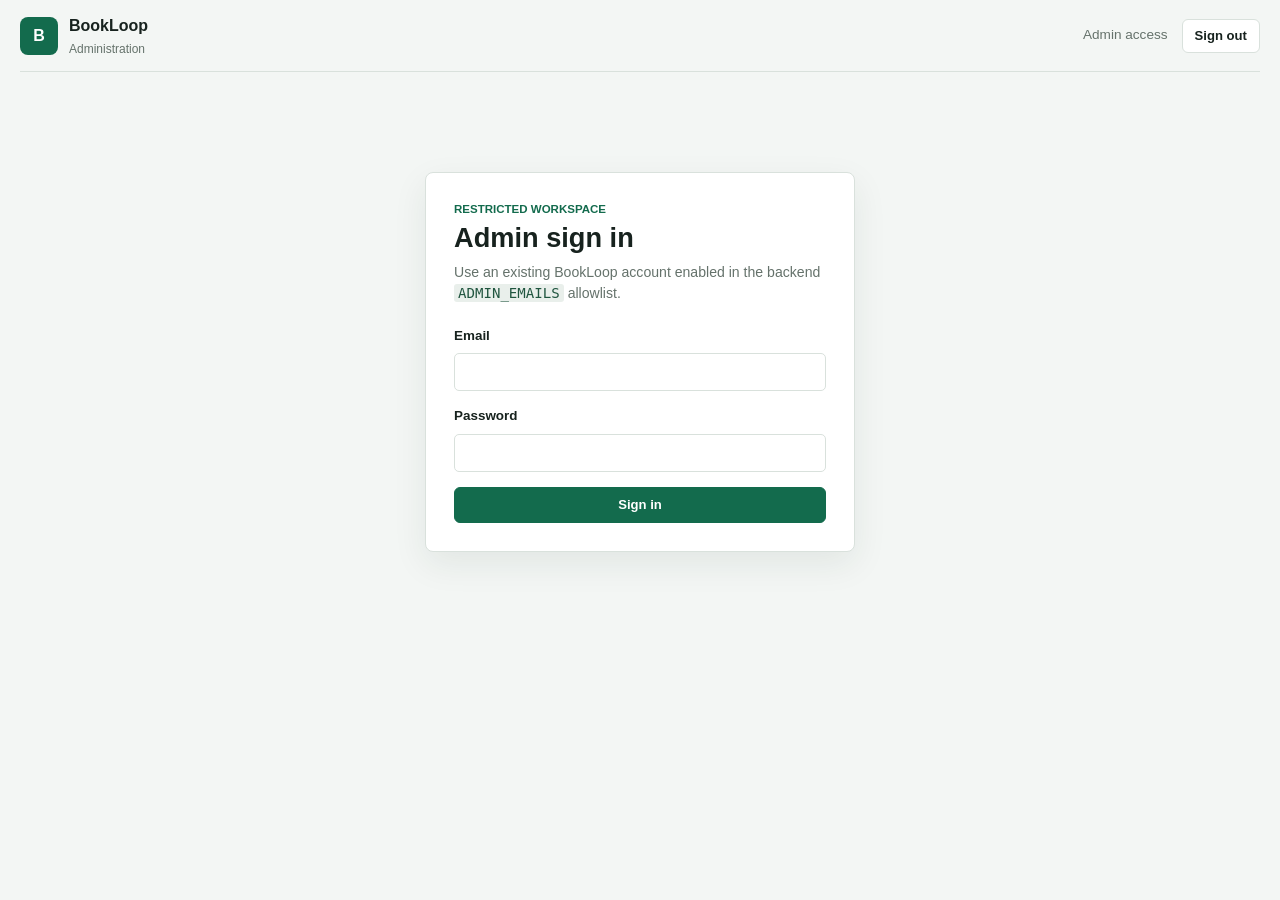
==== frontend/admin.html @ 3c94654d "Initial BookLoop project" ====
<!DOCTYPE html>
<html lang="en">
<head>
  <meta charset="UTF-8">
  <meta name="viewport" content="width=device-width, initial-scale=1.0">
  <title>BookLoop Admin</title>
  <link rel="stylesheet" href="assets/css/variables.css">
  <link rel="stylesheet" href="assets/css/reset.css">
  <link rel="stylesheet" href="assets/css/admin.css">
</head>
<body class="admin-body">
  <main class="admin-shell">
    <header class="admin-topbar">
      <a class="admin-brand" href="/app/" aria-label="Back to BookLoop">
        <span class="admin-brand-mark">B</span>
        <span><strong>BookLoop</strong><small>Administration</small></span>
      </a>
      <div class="admin-account">
        <span id="admin-identity" class="admin-identity">Admin access</span>
        <button id="admin-logout" class="admin-button admin-button-quiet" type="button" hidden>Sign out</button>
      </div>
    </header>

    <section id="admin-login-panel" class="admin-login-panel" aria-labelledby="admin-login-title">
      <p class="admin-eyebrow">Restricted workspace</p>
      <h1 id="admin-login-title">Admin sign in</h1>
      <p class="admin-muted">Use an existing BookLoop account enabled in the backend <code>ADMIN_EMAILS</code> allowlist.</p>
      <form id="admin-login-form">
        <label>Email<input name="email" type="email" autocomplete="username" required></label>
        <label>Password<input name="password" type="password" autocomplete="current-password" required></label>
        <button class="admin-button admin-button-primary" type="submit">Sign in</button>
      </form>
      <p id="admin-login-error" class="admin-error" role="alert" hidden></p>
    </section>

    <section id="admin-console" hidden>
      <div class="admin-page-heading">
        <div><p class="admin-eyebrow">Operations</p><h1>Platform overview</h1><p class="admin-muted">Moderation tools and metrics from stored BookLoop activity.</p></div>
        <button id="admin-refresh" class="admin-button admin-button-quiet" type="button" title="Refresh current view">↻ Refresh</button>
      </div>
      <nav class="admin-tabs" aria-label="Administration sections">
        <button type="button" class="admin-tab active" data-admin-tab="analytics">Overview</button>
        <button type="button" class="admin-tab" data-admin-tab="users">Users</button>
        <button type="button" class="admin-tab" data-admin-tab="listings">Listings</button>
        <button type="button" class="admin-tab" data-admin-tab="communities">Communities</button>
        <button type="button" class="admin-tab" data-admin-tab="reports">Reports</button>
        <button type="button" class="admin-tab" data-admin-tab="reviews">Reviews</button>
      </nav>
      <div id="admin-content" class="admin-content" aria-live="polite"><p class="admin-muted">Loading administration data…</p></div>
    </section>
    <div id="admin-toast" class="admin-toast" role="status" hidden></div>
  </main>
  <script type="module" src="assets/js/admin.js?v=1"></script>
</body>
</html>
---- frontend/assets/css/variables.css ----
/* BookLoop Design System — Modern CSS Variables & Design Tokens */

:root {
  /* Brand Palette */
  --primary: #4F46E5;
  --primary-hover: #4338CA;
  --primary-light: #EEF2FF;
  --primary-rgb: 79, 70, 229;

  /* Sustainability / Second Chance Green */
  --accent-green: #10B981;
  --accent-green-hover: #059669;
  --accent-green-light: #ECFDF5;
  --accent-green-rgb: 16, 185, 129;

  /* Secondary Accents */
  --accent-purple: #8B5CF6;
  --accent-amber: #F59E0B;
  --accent-sky: #0EA5E9;
  --accent-rose: #F43F5E;

  /* Listing Type Colors */
  --type-sell: #4F46E5;
  --type-sell-bg: #EEF2FF;
  --type-exchange: #0EA5E9;
  --type-exchange-bg: #E0F2FE;
  --type-donate: #10B981;
  --type-donate-bg: #ECFDF5;
  --type-lend: #F59E0B;
  --type-lend-bg: #FEF3C7;

  /* Condition Grades */
  --condition-new: #10B981;
  --condition-new-bg: #ECFDF5;
  --condition-good: #3B82F6;
  --condition-good-bg: #EFF6FF;
  --condition-worn: #8B5CF6;
  --condition-worn-bg: #F5F3FF;

  /* Status Colors */
  --color-success: #10B981;
  --color-warning: #F59E0B;
  --color-danger: #EF4444;
  --color-info: #3B82F6;

  /* Typography */
  --font-sans: 'Inter', -apple-system, BlinkMacSystemFont, 'Segoe UI', Roboto, 'Helvetica Neue', Arial, sans-serif;
  --font-mono: 'JetBrains Mono', 'Fira Code', Consolas, Monaco, monospace;

  /* Spacing Scale */
  --space-1: 0.25rem;
  --space-2: 0.5rem;
  --space-3: 0.75rem;
  --space-4: 1rem;
  --space-5: 1.25rem;
  --space-6: 1.5rem;
  --space-8: 2rem;
  --space-10: 2.5rem;
  --space-12: 3rem;
  --space-16: 4rem;

  /* Border Radii */
  --radius-xs: 4px;
  --radius-sm: 8px;
  --radius-md: 12px;
  --radius-lg: 16px;
  --radius-xl: 24px;
  --radius-full: 9999px;

  /* Shadows */
  --shadow-xs: 0 1px 2px 0 rgba(0, 0, 0, 0.05);
  --shadow-sm: 0 1px 3px 0 rgba(0, 0, 0, 0.1), 0 1px 2px -1px rgba(0, 0, 0, 0.1);
  --shadow-md: 0 4px 6px -1px rgba(0, 0, 0, 0.1), 0 2px 4px -2px rgba(0, 0, 0, 0.1);
  --shadow-lg: 0 10px 15px -3px rgba(0, 0, 0, 0.1), 0 4px 6px -4px rgba(0, 0, 0, 0.1);
  --shadow-xl: 0 20px 25px -5px rgba(0, 0, 0, 0.1), 0 8px 10px -6px rgba(0, 0, 0, 0.1);
  --shadow-glow: 0 0 20px rgba(79, 70, 229, 0.25);
  --shadow-cover: 0 8px 16px -4px rgba(0, 0, 0, 0.15), 0 2px 6px -1px rgba(0, 0, 0, 0.08);

  /* Transitions */
  --transition-fast: 150ms cubic-bezier(0.4, 0, 0.2, 1);
  --transition-normal: 250ms cubic-bezier(0.4, 0, 0.2, 1);
  --transition-slow: 350ms cubic-bezier(0.4, 0, 0.2, 1);

  /* Light Theme Palette (Default) */
  --bg-app: #F8FAFC;
  --bg-surface: #FFFFFF;
  --bg-surface-elevated: #FFFFFF;
  --bg-surface-subtle: #F1F5F9;
  --bg-glass: rgba(255, 255, 255, 0.88);

  --text-primary: #0F172A;
  --text-secondary: #475569;
  --text-muted: #94A3B8;
  --text-inverse: #FFFFFF;

  --border-subtle: #E2E8F0;
  --border-medium: #CBD5E1;
  --border-focus: #4F46E5;

  --shimmer-base: #E2E8F0;
  --shimmer-highlight: #F8FAFC;

  --code-bg: #1E293B;
  --code-text: #E2E8F0;
}

/* Dark Theme Palette */
[data-theme="dark"] {
  --bg-app: #0B0F19;
  --bg-surface: #111827;
  --bg-surface-elevated: #1F2937;
  --bg-surface-subtle: #182234;
  --bg-glass: rgba(17, 24, 39, 0.88);

  --text-primary: #F9FAFB;
  --text-secondary: #9CA3AF;
  --text-muted: #6B7280;
  --text-inverse: #111827;

  --border-subtle: #1F2937;
  --border-medium: #374151;
  --border-focus: #818CF8;

  --primary-light: rgba(79, 70, 229, 0.18);
  --accent-green-light: rgba(16, 185, 129, 0.18);

  --type-sell-bg: rgba(79, 70, 229, 0.2);
  --type-exchange-bg: rgba(14, 165, 233, 0.2);
  --type-donate-bg: rgba(16, 185, 129, 0.2);
  --type-lend-bg: rgba(245, 158, 11, 0.2);

  --condition-new-bg: rgba(16, 185, 129, 0.2);
  --condition-good-bg: rgba(59, 130, 246, 0.2);
  --condition-worn-bg: rgba(139, 92, 246, 0.2);

  --shadow-sm: 0 1px 3px 0 rgba(0, 0, 0, 0.5);
  --shadow-md: 0 4px 6px -1px rgba(0, 0, 0, 0.4);
  --shadow-lg: 0 10px 15px -3px rgba(0, 0, 0, 0.5);
  --shadow-xl: 0 20px 25px -5px rgba(0, 0, 0, 0.6);
  --shadow-glow: 0 0 25px rgba(99, 102, 241, 0.35);
  --shadow-cover: 0 8px 20px -4px rgba(0, 0, 0, 0.6);

  --shimmer-base: #1F2937;
  --shimmer-highlight: #374151;

  --code-bg: #030712;
  --code-text: #F3F4F6;
}
---- frontend/assets/css/admin.css ----
:root {
  color-scheme: light;
  --admin-ink: #17221e;
  --admin-muted: #65726b;
  --admin-line: #d9e1dc;
  --admin-paper: #f3f6f4;
  --admin-surface: #ffffff;
  --admin-green: #136b4d;
  --admin-green-dark: #0d513a;
  --admin-red: #a33434;
  --admin-amber: #946216;
}

.admin-body { min-height: 100vh; background: var(--admin-paper); color: var(--admin-ink); font-family: "Segoe UI", sans-serif; }
.admin-shell { width: min(1440px, 100% - 40px); margin: 0 auto; }
.admin-topbar { display: flex; align-items: center; justify-content: space-between; min-height: 72px; border-bottom: 1px solid var(--admin-line); }
.admin-brand { display: inline-flex; align-items: center; gap: 11px; color: var(--admin-ink); text-decoration: none; }
.admin-brand-mark { display: grid; place-items: center; width: 38px; height: 38px; border-radius: 8px; background: var(--admin-green); color: #fff; font-weight: 800; }
.admin-brand strong, .admin-brand small { display: block; }
.admin-brand small { margin-top: 2px; color: var(--admin-muted); font-size: 0.75rem; }
.admin-account { display: flex; align-items: center; gap: 14px; }
.admin-identity { color: var(--admin-muted); font-size: 0.85rem; }
.admin-page-heading { display: flex; align-items: flex-end; justify-content: space-between; gap: 20px; padding: 30px 0 20px; }
.admin-page-heading h1, .admin-login-panel h1 { margin: 4px 0 7px; font-size: 1.7rem; line-height: 1.2; }
.admin-eyebrow { color: var(--admin-green); font-size: 0.72rem; font-weight: 800; text-transform: uppercase; }
.admin-muted { color: var(--admin-muted); font-size: 0.88rem; line-height: 1.5; }
.admin-tabs { display: flex; gap: 5px; overflow-x: auto; border-bottom: 1px solid var(--admin-line); }
.admin-tab { min-height: 42px; padding: 0 14px; border: 0; border-bottom: 2px solid transparent; background: transparent; color: var(--admin-muted); cursor: pointer; white-space: nowrap; }
.admin-tab:hover, .admin-tab.active { color: var(--admin-green); }
.admin-tab.active { border-bottom-color: var(--admin-green); font-weight: 700; }
.admin-content { padding: 22px 0 56px; }
.admin-button { display: inline-flex; align-items: center; justify-content: center; min-height: 36px; padding: 0 12px; border: 1px solid var(--admin-line); border-radius: 6px; background: var(--admin-surface); color: var(--admin-ink); cursor: pointer; font-size: 0.82rem; font-weight: 650; }
.admin-button:hover { border-color: #96aaa0; background: #f8faf9; }
.admin-button:disabled { opacity: 0.55; cursor: wait; }
.admin-button-primary { width: 100%; border-color: var(--admin-green); background: var(--admin-green); color: #fff; }
.admin-button-primary:hover { border-color: var(--admin-green-dark); background: var(--admin-green-dark); }
.admin-button-quiet { min-height: 34px; }
.admin-button-danger { color: var(--admin-red); }
.admin-button-success { color: var(--admin-green); }
.admin-login-panel { width: min(430px, 100%); margin: min(12vh, 100px) auto; padding: 28px; border: 1px solid var(--admin-line); border-radius: 8px; background: var(--admin-surface); box-shadow: 0 12px 34px rgba(20, 45, 32, 0.08); }
.admin-login-panel form { display: grid; gap: 15px; margin-top: 22px; }
.admin-login-panel label { display: grid; gap: 7px; color: var(--admin-ink); font-size: 0.84rem; font-weight: 650; }
.admin-login-panel input, .admin-toolbar input, .admin-toolbar select { min-height: 38px; padding: 8px 10px; border: 1px solid var(--admin-line); border-radius: 5px; background: #fff; color: var(--admin-ink); }
.admin-login-panel code { padding: 1px 4px; border-radius: 3px; background: #e9efeb; color: #20553f; }
.admin-error { margin-top: 12px; color: var(--admin-red); font-size: 0.84rem; }
.admin-metrics { display: grid; grid-template-columns: repeat(auto-fit, minmax(165px, 1fr)); gap: 12px; }
.admin-metric { min-height: 104px; padding: 17px; border: 1px solid var(--admin-line); border-radius: 7px; background: var(--admin-surface); }
.admin-metric span, .admin-metric strong { display: block; }
.admin-metric span { color: var(--admin-muted); font-size: 0.78rem; }
.admin-metric strong { margin-top: 10px; font-size: 1.55rem; }
.admin-section-title { margin: 26px 0 12px; color: var(--admin-ink); font-size: 1rem; }
.admin-toolbar { display: flex; flex-wrap: wrap; gap: 9px; margin-bottom: 13px; }
.admin-toolbar input { width: min(360px, 100%); }
.admin-table-wrap { overflow-x: auto; border: 1px solid var(--admin-line); border-radius: 7px; background: var(--admin-surface); }
.admin-table { width: 100%; border-collapse: collapse; min-width: 760px; }
.admin-table th, .admin-table td { padding: 11px 13px; border-bottom: 1px solid #e9eeeb; text-align: left; vertical-align: middle; font-size: 0.82rem; }
.admin-table th { background: #f8faf9; color: var(--admin-muted); font-size: 0.72rem; font-weight: 750; text-transform: uppercase; }
.admin-table tr:last-child td { border-bottom: 0; }
.admin-table td small { display: block; margin-top: 3px; color: var(--admin-muted); }
.admin-status { display: inline-block; padding: 3px 7px; border-radius: 999px; background: #edf2ef; color: #53645a; font-size: 0.72rem; }
.admin-status.open, .admin-status.pending { background: #fff4d8; color: var(--admin-amber); }
.admin-status.active, .admin-status.resolved { background: #e1f2e9; color: var(--admin-green); }
.admin-status.hidden, .admin-status.dismissed, .admin-status.deleted { background: #fae8e7; color: var(--admin-red); }
.admin-actions { display: flex; flex-wrap: wrap; gap: 6px; }
.admin-empty { padding: 30px; border: 1px dashed var(--admin-line); border-radius: 7px; color: var(--admin-muted); text-align: center; }
.admin-toast { position: fixed; right: 20px; bottom: 20px; max-width: min(420px, calc(100vw - 40px)); padding: 12px 16px; border: 1px solid var(--admin-line); border-radius: 6px; background: #fff; box-shadow: 0 8px 25px rgba(20, 45, 32, 0.14); font-size: 0.85rem; }
.admin-toast.error { border-color: #e4b2b0; color: var(--admin-red); }

@media (max-width: 600px) {
  .admin-shell { width: min(100% - 24px, 1440px); }
  .admin-page-heading { align-items: flex-start; flex-direction: column; }
  .admin-login-panel { margin-top: 35px; padding: 20px; }
  .admin-account { gap: 8px; }
}
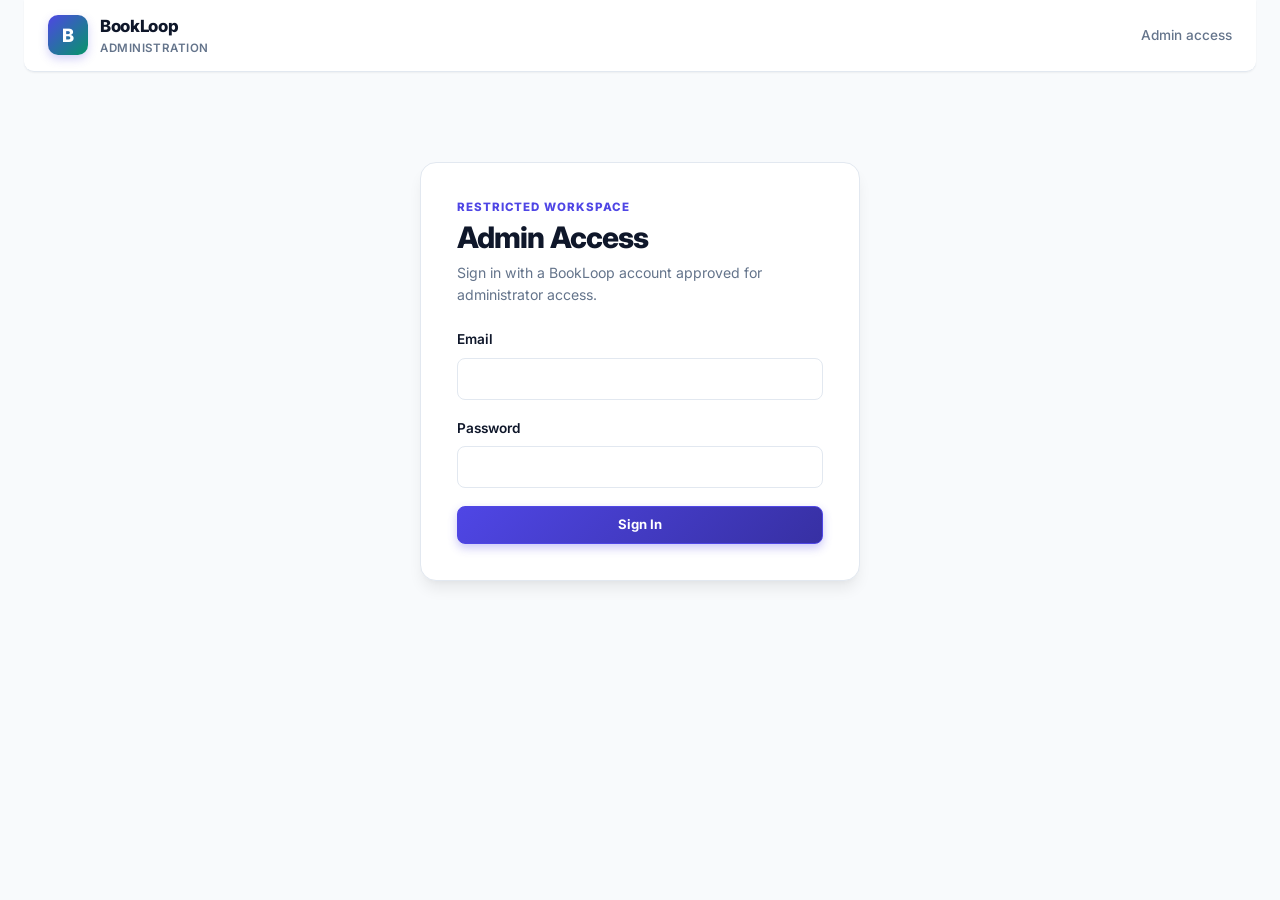
==== commit e490782a: "feat(deployment): configure production deployment on Render with PostgreSQL, Procfile, and verificat" ====
--- a/frontend/admin.html
+++ b/frontend/admin.html
@@ -11,7 +11,7 @@
 <body class="admin-body">
   <main class="admin-shell">
     <header class="admin-topbar">
-      <a class="admin-brand" href="/app/" aria-label="Back to BookLoop">
+      <a class="admin-brand" href="index.html" aria-label="Back to BookLoop">
         <span class="admin-brand-mark">B</span>
         <span><strong>BookLoop</strong><small>Administration</small></span>
       </a>
@@ -23,12 +23,12 @@
 
     <section id="admin-login-panel" class="admin-login-panel" aria-labelledby="admin-login-title">
       <p class="admin-eyebrow">Restricted workspace</p>
-      <h1 id="admin-login-title">Admin sign in</h1>
-      <p class="admin-muted">Use an existing BookLoop account enabled in the backend <code>ADMIN_EMAILS</code> allowlist.</p>
+      <h1 id="admin-login-title">Admin Access</h1>
+      <p class="admin-muted">Sign in with a BookLoop account approved for administrator access.</p>
       <form id="admin-login-form">
         <label>Email<input name="email" type="email" autocomplete="username" required></label>
         <label>Password<input name="password" type="password" autocomplete="current-password" required></label>
-        <button class="admin-button admin-button-primary" type="submit">Sign in</button>
+        <button class="admin-button admin-button-primary" type="submit">Sign In</button>
       </form>
       <p id="admin-login-error" class="admin-error" role="alert" hidden></p>
     </section>
@@ -50,6 +50,6 @@
     </section>
     <div id="admin-toast" class="admin-toast" role="status" hidden></div>
   </main>
-  <script type="module" src="assets/js/admin.js?v=1"></script>
+  <script type="module" src="assets/js/admin.js?v=2"></script>
 </body>
 </html>
--- a/frontend/assets/css/variables.css
+++ b/frontend/assets/css/variables.css
@@ -1,4 +1,7 @@
-/* BookLoop Design System — Modern CSS Variables & Design Tokens */
+/* BookLoop Design System — Phase 12 Premium Polish */
+/* Modern CSS Custom Properties & Design Tokens */
+
+@import url('https://fonts.googleapis.com/css2?family=Inter:wght@400;500;600;700;800;900&display=swap');
 
 :root {
   /* Brand Palette */
@@ -47,6 +50,17 @@
   --font-sans: 'Inter', -apple-system, BlinkMacSystemFont, 'Segoe UI', Roboto, 'Helvetica Neue', Arial, sans-serif;
   --font-mono: 'JetBrains Mono', 'Fira Code', Consolas, Monaco, monospace;
 
+  /* Font Sizes — Fluid Typographic Scale */
+  --text-xs: 0.6875rem;     /* 11px */
+  --text-sm: 0.8125rem;     /* 13px */
+  --text-base: 0.9375rem;   /* 15px */
+  --text-md: 1rem;          /* 16px */
+  --text-lg: 1.125rem;      /* 18px */
+  --text-xl: 1.25rem;       /* 20px */
+  --text-2xl: 1.5rem;       /* 24px */
+  --text-3xl: 1.875rem;     /* 30px */
+  --text-4xl: clamp(2.1rem, 5vw, 3.5rem);
+
   /* Spacing Scale */
   --space-1: 0.25rem;
   --space-2: 0.5rem;
@@ -58,6 +72,8 @@
   --space-10: 2.5rem;
   --space-12: 3rem;
   --space-16: 4rem;
+  --space-20: 5rem;
+  --space-24: 6rem;
 
   /* Border Radii */
   --radius-xs: 4px;
@@ -65,21 +81,35 @@
   --radius-md: 12px;
   --radius-lg: 16px;
   --radius-xl: 24px;
+  --radius-2xl: 32px;
   --radius-full: 9999px;
 
-  /* Shadows */
-  --shadow-xs: 0 1px 2px 0 rgba(0, 0, 0, 0.05);
-  --shadow-sm: 0 1px 3px 0 rgba(0, 0, 0, 0.1), 0 1px 2px -1px rgba(0, 0, 0, 0.1);
-  --shadow-md: 0 4px 6px -1px rgba(0, 0, 0, 0.1), 0 2px 4px -2px rgba(0, 0, 0, 0.1);
-  --shadow-lg: 0 10px 15px -3px rgba(0, 0, 0, 0.1), 0 4px 6px -4px rgba(0, 0, 0, 0.1);
-  --shadow-xl: 0 20px 25px -5px rgba(0, 0, 0, 0.1), 0 8px 10px -6px rgba(0, 0, 0, 0.1);
-  --shadow-glow: 0 0 20px rgba(79, 70, 229, 0.25);
-  --shadow-cover: 0 8px 16px -4px rgba(0, 0, 0, 0.15), 0 2px 6px -1px rgba(0, 0, 0, 0.08);
+  /* Shadows — Refined for depth perception */
+  --shadow-xs: 0 1px 2px 0 rgba(0, 0, 0, 0.04);
+  --shadow-sm: 0 1px 3px 0 rgba(0, 0, 0, 0.08), 0 1px 2px -1px rgba(0, 0, 0, 0.06);
+  --shadow-md: 0 4px 6px -1px rgba(0, 0, 0, 0.08), 0 2px 4px -2px rgba(0, 0, 0, 0.06);
+  --shadow-lg: 0 10px 15px -3px rgba(0, 0, 0, 0.08), 0 4px 6px -4px rgba(0, 0, 0, 0.06);
+  --shadow-xl: 0 20px 25px -5px rgba(0, 0, 0, 0.08), 0 8px 10px -6px rgba(0, 0, 0, 0.06);
+  --shadow-2xl: 0 25px 50px -12px rgba(0, 0, 0, 0.15);
+  --shadow-glow: 0 0 20px rgba(79, 70, 229, 0.2), 0 0 60px rgba(79, 70, 229, 0.1);
+  --shadow-cover: 0 8px 16px -4px rgba(0, 0, 0, 0.12), 0 2px 6px -1px rgba(0, 0, 0, 0.06);
+  --shadow-card-hover: 0 20px 40px -8px rgba(79, 70, 229, 0.12), 0 8px 16px -4px rgba(0, 0, 0, 0.06);
 
-  /* Transitions */
+  /* Focus Ring — Accessibility */
+  --focus-ring: 0 0 0 2px var(--bg-surface), 0 0 0 4px var(--primary);
+  --focus-ring-offset: 0 0 0 3px var(--primary), 0 0 0 5px rgba(79, 70, 229, 0.3);
+
+  /* Transitions — Polished easing */
   --transition-fast: 150ms cubic-bezier(0.4, 0, 0.2, 1);
   --transition-normal: 250ms cubic-bezier(0.4, 0, 0.2, 1);
   --transition-slow: 350ms cubic-bezier(0.4, 0, 0.2, 1);
+  --transition-spring: 400ms cubic-bezier(0.34, 1.56, 0.64, 1);
+  --transition-bounce: 500ms cubic-bezier(0.175, 0.885, 0.32, 1.275);
+
+  /* Gradient Presets */
+  --gradient-brand: linear-gradient(135deg, var(--primary) 0%, #818CF8 50%, var(--accent-green) 100%);
+  --gradient-hero: linear-gradient(135deg, rgba(79, 70, 229, 0.08) 0%, rgba(16, 185, 129, 0.08) 50%, rgba(14, 165, 233, 0.06) 100%);
+  --gradient-card: linear-gradient(135deg, var(--bg-surface) 0%, var(--bg-surface-subtle) 100%);
 
   /* Light Theme Palette (Default) */
   --bg-app: #F8FAFC;
@@ -133,12 +163,21 @@
   --condition-good-bg: rgba(59, 130, 246, 0.2);
   --condition-worn-bg: rgba(139, 92, 246, 0.2);
 
-  --shadow-sm: 0 1px 3px 0 rgba(0, 0, 0, 0.5);
-  --shadow-md: 0 4px 6px -1px rgba(0, 0, 0, 0.4);
-  --shadow-lg: 0 10px 15px -3px rgba(0, 0, 0, 0.5);
-  --shadow-xl: 0 20px 25px -5px rgba(0, 0, 0, 0.6);
-  --shadow-glow: 0 0 25px rgba(99, 102, 241, 0.35);
-  --shadow-cover: 0 8px 20px -4px rgba(0, 0, 0, 0.6);
+  --shadow-xs: 0 1px 2px 0 rgba(0, 0, 0, 0.3);
+  --shadow-sm: 0 1px 3px 0 rgba(0, 0, 0, 0.4);
+  --shadow-md: 0 4px 6px -1px rgba(0, 0, 0, 0.35);
+  --shadow-lg: 0 10px 15px -3px rgba(0, 0, 0, 0.4);
+  --shadow-xl: 0 20px 25px -5px rgba(0, 0, 0, 0.5);
+  --shadow-2xl: 0 25px 50px -12px rgba(0, 0, 0, 0.55);
+  --shadow-glow: 0 0 25px rgba(99, 102, 241, 0.3), 0 0 60px rgba(99, 102, 241, 0.15);
+  --shadow-cover: 0 8px 20px -4px rgba(0, 0, 0, 0.5);
+  --shadow-card-hover: 0 20px 40px -8px rgba(99, 102, 241, 0.2), 0 8px 16px -4px rgba(0, 0, 0, 0.3);
+
+  --focus-ring: 0 0 0 2px var(--bg-surface), 0 0 0 4px var(--border-focus);
+  --focus-ring-offset: 0 0 0 3px var(--border-focus), 0 0 0 5px rgba(129, 140, 248, 0.3);
+
+  --gradient-hero: linear-gradient(135deg, rgba(79, 70, 229, 0.12) 0%, rgba(16, 185, 129, 0.1) 50%, rgba(14, 165, 233, 0.08) 100%);
+  --gradient-card: linear-gradient(135deg, var(--bg-surface) 0%, var(--bg-surface-elevated) 100%);
 
   --shimmer-base: #1F2937;
   --shimmer-highlight: #374151;
--- a/frontend/assets/css/admin.css
+++ b/frontend/assets/css/admin.css
@@ -1,74 +1,514 @@
 :root {
   color-scheme: light;
-  --admin-ink: #17221e;
-  --admin-muted: #65726b;
-  --admin-line: #d9e1dc;
-  --admin-paper: #f3f6f4;
-  --admin-surface: #ffffff;
-  --admin-green: #136b4d;
-  --admin-green-dark: #0d513a;
-  --admin-red: #a33434;
-  --admin-amber: #946216;
-}
-
-.admin-body { min-height: 100vh; background: var(--admin-paper); color: var(--admin-ink); font-family: "Segoe UI", sans-serif; }
-.admin-shell { width: min(1440px, 100% - 40px); margin: 0 auto; }
-.admin-topbar { display: flex; align-items: center; justify-content: space-between; min-height: 72px; border-bottom: 1px solid var(--admin-line); }
-.admin-brand { display: inline-flex; align-items: center; gap: 11px; color: var(--admin-ink); text-decoration: none; }
-.admin-brand-mark { display: grid; place-items: center; width: 38px; height: 38px; border-radius: 8px; background: var(--admin-green); color: #fff; font-weight: 800; }
-.admin-brand strong, .admin-brand small { display: block; }
-.admin-brand small { margin-top: 2px; color: var(--admin-muted); font-size: 0.75rem; }
-.admin-account { display: flex; align-items: center; gap: 14px; }
-.admin-identity { color: var(--admin-muted); font-size: 0.85rem; }
-.admin-page-heading { display: flex; align-items: flex-end; justify-content: space-between; gap: 20px; padding: 30px 0 20px; }
-.admin-page-heading h1, .admin-login-panel h1 { margin: 4px 0 7px; font-size: 1.7rem; line-height: 1.2; }
-.admin-eyebrow { color: var(--admin-green); font-size: 0.72rem; font-weight: 800; text-transform: uppercase; }
-.admin-muted { color: var(--admin-muted); font-size: 0.88rem; line-height: 1.5; }
-.admin-tabs { display: flex; gap: 5px; overflow-x: auto; border-bottom: 1px solid var(--admin-line); }
-.admin-tab { min-height: 42px; padding: 0 14px; border: 0; border-bottom: 2px solid transparent; background: transparent; color: var(--admin-muted); cursor: pointer; white-space: nowrap; }
-.admin-tab:hover, .admin-tab.active { color: var(--admin-green); }
-.admin-tab.active { border-bottom-color: var(--admin-green); font-weight: 700; }
-.admin-content { padding: 22px 0 56px; }
-.admin-button { display: inline-flex; align-items: center; justify-content: center; min-height: 36px; padding: 0 12px; border: 1px solid var(--admin-line); border-radius: 6px; background: var(--admin-surface); color: var(--admin-ink); cursor: pointer; font-size: 0.82rem; font-weight: 650; }
-.admin-button:hover { border-color: #96aaa0; background: #f8faf9; }
-.admin-button:disabled { opacity: 0.55; cursor: wait; }
-.admin-button-primary { width: 100%; border-color: var(--admin-green); background: var(--admin-green); color: #fff; }
-.admin-button-primary:hover { border-color: var(--admin-green-dark); background: var(--admin-green-dark); }
-.admin-button-quiet { min-height: 34px; }
-.admin-button-danger { color: var(--admin-red); }
-.admin-button-success { color: var(--admin-green); }
-.admin-login-panel { width: min(430px, 100%); margin: min(12vh, 100px) auto; padding: 28px; border: 1px solid var(--admin-line); border-radius: 8px; background: var(--admin-surface); box-shadow: 0 12px 34px rgba(20, 45, 32, 0.08); }
-.admin-login-panel form { display: grid; gap: 15px; margin-top: 22px; }
-.admin-login-panel label { display: grid; gap: 7px; color: var(--admin-ink); font-size: 0.84rem; font-weight: 650; }
-.admin-login-panel input, .admin-toolbar input, .admin-toolbar select { min-height: 38px; padding: 8px 10px; border: 1px solid var(--admin-line); border-radius: 5px; background: #fff; color: var(--admin-ink); }
-.admin-login-panel code { padding: 1px 4px; border-radius: 3px; background: #e9efeb; color: #20553f; }
-.admin-error { margin-top: 12px; color: var(--admin-red); font-size: 0.84rem; }
-.admin-metrics { display: grid; grid-template-columns: repeat(auto-fit, minmax(165px, 1fr)); gap: 12px; }
-.admin-metric { min-height: 104px; padding: 17px; border: 1px solid var(--admin-line); border-radius: 7px; background: var(--admin-surface); }
-.admin-metric span, .admin-metric strong { display: block; }
-.admin-metric span { color: var(--admin-muted); font-size: 0.78rem; }
-.admin-metric strong { margin-top: 10px; font-size: 1.55rem; }
-.admin-section-title { margin: 26px 0 12px; color: var(--admin-ink); font-size: 1rem; }
-.admin-toolbar { display: flex; flex-wrap: wrap; gap: 9px; margin-bottom: 13px; }
-.admin-toolbar input { width: min(360px, 100%); }
-.admin-table-wrap { overflow-x: auto; border: 1px solid var(--admin-line); border-radius: 7px; background: var(--admin-surface); }
-.admin-table { width: 100%; border-collapse: collapse; min-width: 760px; }
-.admin-table th, .admin-table td { padding: 11px 13px; border-bottom: 1px solid #e9eeeb; text-align: left; vertical-align: middle; font-size: 0.82rem; }
-.admin-table th { background: #f8faf9; color: var(--admin-muted); font-size: 0.72rem; font-weight: 750; text-transform: uppercase; }
-.admin-table tr:last-child td { border-bottom: 0; }
-.admin-table td small { display: block; margin-top: 3px; color: var(--admin-muted); }
-.admin-status { display: inline-block; padding: 3px 7px; border-radius: 999px; background: #edf2ef; color: #53645a; font-size: 0.72rem; }
-.admin-status.open, .admin-status.pending { background: #fff4d8; color: var(--admin-amber); }
-.admin-status.active, .admin-status.resolved { background: #e1f2e9; color: var(--admin-green); }
-.admin-status.hidden, .admin-status.dismissed, .admin-status.deleted { background: #fae8e7; color: var(--admin-red); }
-.admin-actions { display: flex; flex-wrap: wrap; gap: 6px; }
-.admin-empty { padding: 30px; border: 1px dashed var(--admin-line); border-radius: 7px; color: var(--admin-muted); text-align: center; }
-.admin-toast { position: fixed; right: 20px; bottom: 20px; max-width: min(420px, calc(100vw - 40px)); padding: 12px 16px; border: 1px solid var(--admin-line); border-radius: 6px; background: #fff; box-shadow: 0 8px 25px rgba(20, 45, 32, 0.14); font-size: 0.85rem; }
-.admin-toast.error { border-color: #e4b2b0; color: var(--admin-red); }
+  --admin-ink: #0F172A;
+  --admin-muted: #64748B;
+  --admin-line: #E2E8F0;
+  --admin-paper: #F8FAFC;
+  --admin-surface: #FFFFFF;
+  --admin-green: #059669;
+  --admin-green-dark: #047857;
+  --admin-green-light: #ECFDF5;
+  --admin-red: #DC2626;
+  --admin-red-light: #FEF2F2;
+  --admin-amber: #D97706;
+  --admin-amber-light: #FFFBEB;
+  --admin-brand: #4F46E5;
+  --admin-brand-dark: #4338CA;
+  --admin-radius: 10px;
+  --admin-shadow-sm: 0 1px 2px 0 rgba(0, 0, 0, 0.05);
+  --admin-shadow-md: 0 4px 6px -1px rgba(0, 0, 0, 0.07), 0 2px 4px -2px rgba(0, 0, 0, 0.05);
+  --admin-shadow-lg: 0 10px 15px -3px rgba(0, 0, 0, 0.08), 0 4px 6px -4px rgba(0, 0, 0, 0.04);
+}
+
+.admin-body {
+  min-height: 100vh;
+  min-height: 100dvh;
+  background: var(--admin-paper);
+  color: var(--admin-ink);
+  font-family: var(--font-family, 'Inter', -apple-system, BlinkMacSystemFont, "Segoe UI", Roboto, sans-serif);
+  -webkit-font-smoothing: antialiased;
+  -moz-osx-font-smoothing: grayscale;
+}
+
+.admin-shell {
+  width: min(1440px, 100% - 48px);
+  margin: 0 auto;
+}
+
+.admin-topbar {
+  display: flex;
+  align-items: center;
+  justify-content: space-between;
+  min-height: 72px;
+  border-bottom: 1px solid var(--admin-line);
+  background: var(--admin-surface);
+  padding: 0 24px;
+  border-radius: 0 0 var(--admin-radius) var(--admin-radius);
+  box-shadow: var(--admin-shadow-sm);
+}
+
+.admin-brand {
+  display: inline-flex;
+  align-items: center;
+  gap: 12px;
+  color: var(--admin-ink);
+  text-decoration: none;
+  transition: transform 0.15s ease;
+}
+
+.admin-brand:hover {
+  transform: scale(1.02);
+}
+
+.admin-brand-mark {
+  display: grid;
+  place-items: center;
+  width: 40px;
+  height: 40px;
+  border-radius: var(--admin-radius);
+  background: linear-gradient(135deg, var(--admin-brand) 0%, var(--admin-green) 100%);
+  color: #fff;
+  font-weight: 800;
+  font-size: 1.15rem;
+  box-shadow: 0 4px 10px rgba(79, 70, 229, 0.25);
+}
+
+.admin-brand strong {
+  display: block;
+  font-size: 1.05rem;
+  font-weight: 800;
+  letter-spacing: -0.02em;
+}
+
+.admin-brand small {
+  display: block;
+  margin-top: 1px;
+  color: var(--admin-muted);
+  font-size: 0.72rem;
+  font-weight: 600;
+  text-transform: uppercase;
+  letter-spacing: 0.05em;
+}
+
+.admin-account {
+  display: flex;
+  align-items: center;
+  gap: 14px;
+}
+
+.admin-identity {
+  color: var(--admin-muted);
+  font-size: 0.85rem;
+  font-weight: 500;
+}
+
+.admin-page-heading {
+  display: flex;
+  align-items: flex-end;
+  justify-content: space-between;
+  gap: 20px;
+  padding: 32px 0 20px;
+}
+
+.admin-page-heading h1,
+.admin-login-panel h1 {
+  margin: 4px 0 6px;
+  font-size: 1.85rem;
+  font-weight: 800;
+  letter-spacing: -0.03em;
+  color: var(--admin-ink);
+  line-height: 1.2;
+}
+
+.admin-eyebrow {
+  color: var(--admin-brand);
+  font-size: 0.72rem;
+  font-weight: 800;
+  text-transform: uppercase;
+  letter-spacing: 0.08em;
+}
+
+.admin-muted {
+  color: var(--admin-muted);
+  font-size: 0.88rem;
+  line-height: 1.55;
+}
+
+.admin-tabs {
+  display: flex;
+  gap: 6px;
+  overflow-x: auto;
+  border-bottom: 2px solid var(--admin-line);
+  padding-bottom: 2px;
+}
+
+.admin-tab {
+  min-height: 44px;
+  padding: 0 18px;
+  border: 0;
+  border-bottom: 2px solid transparent;
+  margin-bottom: -2px;
+  background: transparent;
+  color: var(--admin-muted);
+  cursor: pointer;
+  white-space: nowrap;
+  font-size: 0.88rem;
+  font-weight: 600;
+  font-family: inherit;
+  transition: all 0.15s ease;
+  border-radius: 6px 6px 0 0;
+}
+
+.admin-tab:hover {
+  color: var(--admin-brand);
+  background: rgba(79, 70, 229, 0.04);
+}
+
+.admin-tab.active {
+  color: var(--admin-brand);
+  border-bottom-color: var(--admin-brand);
+  font-weight: 700;
+  background: rgba(79, 70, 229, 0.06);
+}
+
+.admin-content {
+  padding: 24px 0 60px;
+}
+
+.admin-button {
+  display: inline-flex;
+  align-items: center;
+  justify-content: center;
+  min-height: 38px;
+  padding: 0 14px;
+  border: 1px solid var(--admin-line);
+  border-radius: 8px;
+  background: var(--admin-surface);
+  color: var(--admin-ink);
+  cursor: pointer;
+  font-size: 0.82rem;
+  font-weight: 600;
+  font-family: inherit;
+  transition: all 0.15s ease;
+  box-shadow: var(--admin-shadow-sm);
+}
+
+.admin-button:hover {
+  border-color: #CBD5E1;
+  background: #F1F5F9;
+  transform: translateY(-1px);
+}
+
+.admin-button:active {
+  transform: translateY(0);
+}
+
+.admin-button:disabled {
+  opacity: 0.5;
+  cursor: not-allowed;
+  transform: none;
+}
+
+.admin-button-primary {
+  width: 100%;
+  border-color: var(--admin-brand);
+  background: linear-gradient(135deg, var(--admin-brand) 0%, #3730A3 100%);
+  color: #fff;
+  font-weight: 700;
+  box-shadow: 0 4px 10px rgba(79, 70, 229, 0.3);
+}
+
+.admin-button-primary:hover {
+  background: linear-gradient(135deg, #4338CA 0%, #312E81 100%);
+  border-color: #3730A3;
+}
+
+.admin-button-quiet {
+  min-height: 36px;
+  box-shadow: none;
+}
+
+.admin-button-danger {
+  color: var(--admin-red);
+  border-color: rgba(220, 38, 38, 0.3);
+}
+
+.admin-button-danger:hover {
+  background: var(--admin-red-light);
+  border-color: var(--admin-red);
+}
+
+.admin-button-success {
+  color: var(--admin-green);
+  border-color: rgba(5, 150, 105, 0.3);
+}
+
+.admin-button-success:hover {
+  background: var(--admin-green-light);
+  border-color: var(--admin-green);
+}
+
+.admin-login-panel {
+  width: min(440px, 100%);
+  margin: min(10vh, 90px) auto;
+  padding: 36px;
+  border: 1px solid var(--admin-line);
+  border-radius: 16px;
+  background: var(--admin-surface);
+  box-shadow: var(--admin-shadow-lg);
+}
+
+.admin-login-panel form {
+  display: grid;
+  gap: 18px;
+  margin-top: 24px;
+}
+
+.admin-login-panel label {
+  display: grid;
+  gap: 8px;
+  color: var(--admin-ink);
+  font-size: 0.85rem;
+  font-weight: 600;
+}
+
+.admin-login-panel input,
+.admin-toolbar input,
+.admin-toolbar select {
+  min-height: 42px;
+  padding: 8px 12px;
+  border: 1.5px solid var(--admin-line);
+  border-radius: 8px;
+  background: #fff;
+  color: var(--admin-ink);
+  font-family: inherit;
+  font-size: 0.88rem;
+  transition: all 0.15s ease;
+}
+
+.admin-login-panel input:focus,
+.admin-toolbar input:focus,
+.admin-toolbar select:focus {
+  outline: none;
+  border-color: var(--admin-brand);
+  box-shadow: 0 0 0 3px rgba(79, 70, 229, 0.12);
+}
+
+.admin-login-panel code {
+  padding: 2px 6px;
+  border-radius: 4px;
+  background: #EEF2FF;
+  color: var(--admin-brand);
+  font-size: 0.82rem;
+}
+
+.admin-error {
+  margin-top: 14px;
+  padding: 10px 14px;
+  background: var(--admin-red-light);
+  border: 1px solid rgba(220, 38, 38, 0.2);
+  border-radius: 8px;
+  color: var(--admin-red);
+  font-size: 0.84rem;
+  font-weight: 500;
+}
+
+.admin-metrics {
+  display: grid;
+  grid-template-columns: repeat(auto-fit, minmax(170px, 1fr));
+  gap: 16px;
+}
+
+.admin-metric {
+  min-height: 110px;
+  padding: 20px;
+  border: 1px solid var(--admin-line);
+  border-radius: 12px;
+  background: var(--admin-surface);
+  box-shadow: var(--admin-shadow-sm);
+  transition: transform 0.15s ease, box-shadow 0.15s ease;
+}
+
+.admin-metric:hover {
+  transform: translateY(-2px);
+  box-shadow: var(--admin-shadow-md);
+  border-color: #CBD5E1;
+}
+
+.admin-metric span,
+.admin-metric strong {
+  display: block;
+}
+
+.admin-metric span {
+  color: var(--admin-muted);
+  font-size: 0.78rem;
+  font-weight: 600;
+  text-transform: uppercase;
+  letter-spacing: 0.03em;
+}
+
+.admin-metric strong {
+  margin-top: 10px;
+  font-size: 1.75rem;
+  font-weight: 800;
+  letter-spacing: -0.03em;
+  color: var(--admin-ink);
+}
+
+.admin-section-title {
+  margin: 32px 0 14px;
+  color: var(--admin-ink);
+  font-size: 1.15rem;
+  font-weight: 800;
+  letter-spacing: -0.02em;
+}
+
+.admin-toolbar {
+  display: flex;
+  flex-wrap: wrap;
+  gap: 10px;
+  margin-bottom: 16px;
+}
+
+.admin-toolbar input {
+  width: min(380px, 100%);
+}
+
+.admin-table-wrap {
+  overflow-x: auto;
+  border: 1px solid var(--admin-line);
+  border-radius: 12px;
+  background: var(--admin-surface);
+  box-shadow: var(--admin-shadow-sm);
+}
+
+.admin-table {
+  width: 100%;
+  border-collapse: collapse;
+  min-width: 780px;
+}
+
+.admin-table th,
+.admin-table td {
+  padding: 13px 16px;
+  border-bottom: 1px solid #F1F5F9;
+  text-align: left;
+  vertical-align: middle;
+  font-size: 0.84rem;
+}
+
+.admin-table th {
+  background: #F8FAFC;
+  color: var(--admin-muted);
+  font-size: 0.72rem;
+  font-weight: 750;
+  text-transform: uppercase;
+  letter-spacing: 0.05em;
+  position: sticky;
+  top: 0;
+}
+
+.admin-table tr:last-child td {
+  border-bottom: 0;
+}
+
+.admin-table tbody tr {
+  transition: background-color 0.1s ease;
+}
+
+.admin-table tbody tr:hover {
+  background-color: #F8FAFC;
+}
+
+.admin-table td small {
+  display: block;
+  margin-top: 3px;
+  color: var(--admin-muted);
+  font-size: 0.75rem;
+}
+
+.admin-status {
+  display: inline-block;
+  padding: 3px 9px;
+  border-radius: 999px;
+  background: #F1F5F9;
+  color: #475569;
+  font-size: 0.72rem;
+  font-weight: 700;
+  text-transform: capitalize;
+  letter-spacing: 0.02em;
+}
+
+.admin-status.open,
+.admin-status.pending {
+  background: var(--admin-amber-light);
+  color: var(--admin-amber);
+  border: 1px solid rgba(217, 119, 6, 0.25);
+}
+
+.admin-status.active,
+.admin-status.resolved {
+  background: var(--admin-green-light);
+  color: var(--admin-green);
+  border: 1px solid rgba(5, 150, 105, 0.25);
+}
+
+.admin-status.hidden,
+.admin-status.dismissed,
+.admin-status.deleted {
+  background: var(--admin-red-light);
+  color: var(--admin-red);
+  border: 1px solid rgba(220, 38, 38, 0.25);
+}
+
+.admin-actions {
+  display: flex;
+  flex-wrap: wrap;
+  gap: 8px;
+}
+
+.admin-empty {
+  padding: 48px 24px;
+  border: 2px dashed var(--admin-line);
+  border-radius: 12px;
+  color: var(--admin-muted);
+  text-align: center;
+  font-size: 0.92rem;
+  background: var(--admin-surface);
+}
+
+.admin-toast {
+  position: fixed;
+  right: 24px;
+  bottom: 24px;
+  max-width: min(440px, calc(100vw - 48px));
+  padding: 14px 20px;
+  border: 1px solid var(--admin-line);
+  border-radius: 10px;
+  background: #fff;
+  box-shadow: var(--admin-shadow-lg);
+  font-size: 0.88rem;
+  font-weight: 500;
+  z-index: 1000;
+  animation: toastSlideUp 0.25s cubic-bezier(0.16, 1, 0.3, 1);
+}
+
+@keyframes toastSlideUp {
+  from { opacity: 0; transform: translateY(12px); }
+  to { opacity: 1; transform: translateY(0); }
+}
+
+.admin-toast.error {
+  border-color: rgba(220, 38, 38, 0.3);
+  color: var(--admin-red);
+  background: #FFF5F5;
+}
 
 @media (max-width: 600px) {
   .admin-shell { width: min(100% - 24px, 1440px); }
+  .admin-topbar { padding: 0 16px; min-height: 60px; }
   .admin-page-heading { align-items: flex-start; flex-direction: column; }
-  .admin-login-panel { margin-top: 35px; padding: 20px; }
+  .admin-login-panel { margin-top: 35px; padding: 24px; }
   .admin-account { gap: 8px; }
 }
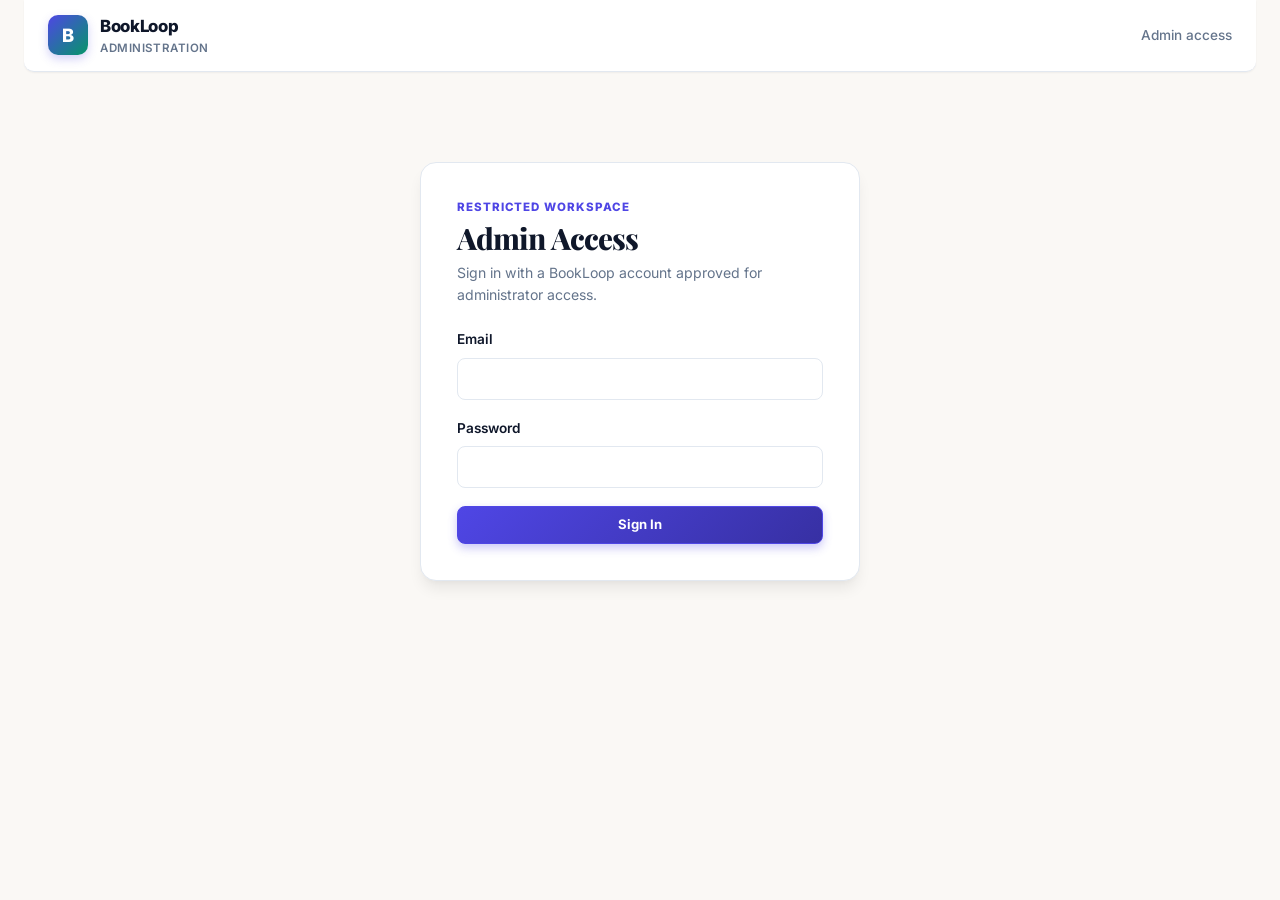
==== commit 60e12689: "feat: update BookLoop with user photo uploads, custom categories, responsive UI, and admin overview" ====
--- a/frontend/admin.html
+++ b/frontend/admin.html
@@ -4,9 +4,9 @@
   <meta charset="UTF-8">
   <meta name="viewport" content="width=device-width, initial-scale=1.0">
   <title>BookLoop Admin</title>
-  <link rel="stylesheet" href="assets/css/variables.css">
-  <link rel="stylesheet" href="assets/css/reset.css">
-  <link rel="stylesheet" href="assets/css/admin.css">
+  <link rel="stylesheet" href="assets/css/variables.css?v=2">
+  <link rel="stylesheet" href="assets/css/reset.css?v=2">
+  <link rel="stylesheet" href="assets/css/admin.css?v=8">
 </head>
 <body class="admin-body">
   <main class="admin-shell">
@@ -50,6 +50,6 @@
     </section>
     <div id="admin-toast" class="admin-toast" role="status" hidden></div>
   </main>
-  <script type="module" src="assets/js/admin.js?v=2"></script>
+  <script type="module" src="assets/js/admin.js?v=7"></script>
 </body>
 </html>
--- a/frontend/assets/css/variables.css
+++ b/frontend/assets/css/variables.css
@@ -1,64 +1,77 @@
-/* BookLoop Design System — Phase 12 Premium Polish */
-/* Modern CSS Custom Properties & Design Tokens */
-
-@import url('https://fonts.googleapis.com/css2?family=Inter:wght@400;500;600;700;800;900&display=swap');
+/* BookLoop Design System — Reference Design Theme */
+/* Elegant Book-Focused Typography & Forest Green / Mint / Cream Palette */
+
+@import url('https://fonts.googleapis.com/css2?family=Playfair+Display:ital,wght@0,500;0,600;0,700;0,800;1,500;1,600&family=Plus+Jakarta+Sans:wght@400;500;600;700;800&family=Inter:wght@400;500;600;700;800&display=swap');
 
 :root {
-  /* Brand Palette */
-  --primary: #4F46E5;
-  --primary-hover: #4338CA;
-  --primary-light: #EEF2FF;
-  --primary-rgb: 79, 70, 229;
-
-  /* Sustainability / Second Chance Green */
-  --accent-green: #10B981;
-  --accent-green-hover: #059669;
-  --accent-green-light: #ECFDF5;
-  --accent-green-rgb: 16, 185, 129;
+  /* Brand Palette — Forest Green & Mint */
+  --primary: #1B4332;
+  --primary-hover: #2D6A4F;
+  --primary-dark: #081C15;
+  --primary-light: #D8F3DC;
+  --primary-rgb: 27, 67, 50;
+
+  /* Sustainability / Mint Highlights */
+  --accent-mint: #95D5B2;
+  --accent-mint-bright: #74C69D;
+  --accent-green: #2D6A4F;
+  --accent-green-hover: #1B4332;
+  --accent-green-light: #D8F3DC;
+  --accent-green-rgb: 45, 106, 79;
+  --accent-gold: #D4AF37;
 
   /* Secondary Accents */
-  --accent-purple: #8B5CF6;
-  --accent-amber: #F59E0B;
-  --accent-sky: #0EA5E9;
-  --accent-rose: #F43F5E;
+  --accent-purple: #7B2CBF;
+  --accent-amber: #D97706;
+  --accent-sky: #0284C7;
+  --accent-rose: #E11D48;
 
   /* Listing Type Colors */
-  --type-sell: #4F46E5;
-  --type-sell-bg: #EEF2FF;
-  --type-exchange: #0EA5E9;
+  --type-sell: #1B4332;
+  --type-sell-bg: #E8F5E9;
+  --type-exchange: #0369A1;
   --type-exchange-bg: #E0F2FE;
-  --type-donate: #10B981;
-  --type-donate-bg: #ECFDF5;
-  --type-lend: #F59E0B;
+  --type-donate: #2D6A4F;
+  --type-donate-bg: #D8F3DC;
+  --type-lend: #B45309;
   --type-lend-bg: #FEF3C7;
 
   /* Condition Grades */
-  --condition-new: #10B981;
-  --condition-new-bg: #ECFDF5;
-  --condition-good: #3B82F6;
+  --condition-new: #1B4332;
+  --condition-new-bg: #D8F3DC;
+  --condition-good: #0369A1;
   --condition-good-bg: #EFF6FF;
-  --condition-worn: #8B5CF6;
+  --condition-worn: #7B2CBF;
   --condition-worn-bg: #F5F3FF;
 
   /* Status Colors */
-  --color-success: #10B981;
-  --color-warning: #F59E0B;
-  --color-danger: #EF4444;
-  --color-info: #3B82F6;
+  --color-success: #2D6A4F;
+  --color-warning: #D97706;
+  --color-danger: #DC2626;
+  --color-info: #0284C7;
 
   /* Typography */
-  --font-sans: 'Inter', -apple-system, BlinkMacSystemFont, 'Segoe UI', Roboto, 'Helvetica Neue', Arial, sans-serif;
+  --font-serif: 'Playfair Display', Georgia, 'Times New Roman', serif;
+  --font-sans: 'Plus Jakarta Sans', 'Inter', -apple-system, BlinkMacSystemFont, 'Segoe UI', Roboto, sans-serif;
   --font-mono: 'JetBrains Mono', 'Fira Code', Consolas, Monaco, monospace;
 
   /* Font Sizes — Fluid Typographic Scale */
-  --text-xs: 0.6875rem;     /* 11px */
-  --text-sm: 0.8125rem;     /* 13px */
-  --text-base: 0.9375rem;   /* 15px */
-  --text-md: 1rem;          /* 16px */
-  --text-lg: 1.125rem;      /* 18px */
-  --text-xl: 1.25rem;       /* 20px */
-  --text-2xl: 1.5rem;       /* 24px */
-  --text-3xl: 1.875rem;     /* 30px */
+  --text-xs: 0.75rem;
+  /* 12px */
+  --text-sm: 0.84375rem;
+  /* 13.5px */
+  --text-base: 0.9375rem;
+  /* 15px */
+  --text-md: 1rem;
+  /* 16px */
+  --text-lg: 1.125rem;
+  /* 18px */
+  --text-xl: 1.25rem;
+  /* 20px */
+  --text-2xl: 1.5rem;
+  /* 24px */
+  --text-3xl: 1.875rem;
+  /* 30px */
   --text-4xl: clamp(2.1rem, 5vw, 3.5rem);
 
   /* Spacing Scale */
@@ -84,82 +97,88 @@
   --radius-2xl: 32px;
   --radius-full: 9999px;
 
-  /* Shadows — Refined for depth perception */
-  --shadow-xs: 0 1px 2px 0 rgba(0, 0, 0, 0.04);
-  --shadow-sm: 0 1px 3px 0 rgba(0, 0, 0, 0.08), 0 1px 2px -1px rgba(0, 0, 0, 0.06);
-  --shadow-md: 0 4px 6px -1px rgba(0, 0, 0, 0.08), 0 2px 4px -2px rgba(0, 0, 0, 0.06);
-  --shadow-lg: 0 10px 15px -3px rgba(0, 0, 0, 0.08), 0 4px 6px -4px rgba(0, 0, 0, 0.06);
-  --shadow-xl: 0 20px 25px -5px rgba(0, 0, 0, 0.08), 0 8px 10px -6px rgba(0, 0, 0, 0.06);
-  --shadow-2xl: 0 25px 50px -12px rgba(0, 0, 0, 0.15);
-  --shadow-glow: 0 0 20px rgba(79, 70, 229, 0.2), 0 0 60px rgba(79, 70, 229, 0.1);
-  --shadow-cover: 0 8px 16px -4px rgba(0, 0, 0, 0.12), 0 2px 6px -1px rgba(0, 0, 0, 0.06);
-  --shadow-card-hover: 0 20px 40px -8px rgba(79, 70, 229, 0.12), 0 8px 16px -4px rgba(0, 0, 0, 0.06);
-
-  /* Focus Ring — Accessibility */
+  /* Shadows — Refined for warm paper & card depth */
+  --shadow-xs: 0 1px 2px 0 rgba(27, 67, 50, 0.05);
+  --shadow-sm: 0 1px 3px 0 rgba(27, 67, 50, 0.08), 0 1px 2px -1px rgba(27, 67, 50, 0.05);
+  --shadow-md: 0 4px 8px -1px rgba(27, 67, 50, 0.08), 0 2px 4px -2px rgba(27, 67, 50, 0.05);
+  --shadow-lg: 0 10px 20px -3px rgba(27, 67, 50, 0.1), 0 4px 6px -4px rgba(27, 67, 50, 0.05);
+  --shadow-xl: 0 20px 28px -5px rgba(27, 67, 50, 0.12), 0 8px 10px -6px rgba(27, 67, 50, 0.06);
+  --shadow-2xl: 0 25px 50px -12px rgba(27, 67, 50, 0.18);
+  --shadow-glow: 0 0 20px rgba(116, 198, 157, 0.35), 0 0 60px rgba(27, 67, 50, 0.15);
+  --shadow-cover: 0 8px 16px -4px rgba(0, 0, 0, 0.16), 0 2px 6px -1px rgba(0, 0, 0, 0.08);
+  --shadow-card-hover: 0 16px 32px -6px rgba(27, 67, 50, 0.14), 0 6px 12px -3px rgba(27, 67, 50, 0.08);
+
+  /* Focus Ring */
   --focus-ring: 0 0 0 2px var(--bg-surface), 0 0 0 4px var(--primary);
-  --focus-ring-offset: 0 0 0 3px var(--primary), 0 0 0 5px rgba(79, 70, 229, 0.3);
-
-  /* Transitions — Polished easing */
+  --focus-ring-offset: 0 0 0 3px var(--primary), 0 0 0 5px rgba(27, 67, 50, 0.3);
+
+  /* Transitions */
   --transition-fast: 150ms cubic-bezier(0.4, 0, 0.2, 1);
   --transition-normal: 250ms cubic-bezier(0.4, 0, 0.2, 1);
   --transition-slow: 350ms cubic-bezier(0.4, 0, 0.2, 1);
   --transition-spring: 400ms cubic-bezier(0.34, 1.56, 0.64, 1);
-  --transition-bounce: 500ms cubic-bezier(0.175, 0.885, 0.32, 1.275);
-
-  /* Gradient Presets */
-  --gradient-brand: linear-gradient(135deg, var(--primary) 0%, #818CF8 50%, var(--accent-green) 100%);
-  --gradient-hero: linear-gradient(135deg, rgba(79, 70, 229, 0.08) 0%, rgba(16, 185, 129, 0.08) 50%, rgba(14, 165, 233, 0.06) 100%);
+
+  /* Gradients */
+  --gradient-brand: linear-gradient(135deg, #1B4332 0%, #2D6A4F 60%, #52B788 100%);
+  --gradient-brand-subtle: linear-gradient(135deg, rgba(216, 243, 220, 0.5) 0%, rgba(250, 248, 245, 0.8) 100%);
+  --gradient-hero: linear-gradient(180deg, rgba(14, 26, 19, 0.62) 0%, rgba(14, 26, 19, 0.72) 100%);
   --gradient-card: linear-gradient(135deg, var(--bg-surface) 0%, var(--bg-surface-subtle) 100%);
 
-  /* Light Theme Palette (Default) */
-  --bg-app: #F8FAFC;
+  /* Warm Ivory / Cream Background System */
+  --bg-app: #FAF8F5;
+  --bg-gradient: #FAF8F5;
   --bg-surface: #FFFFFF;
   --bg-surface-elevated: #FFFFFF;
-  --bg-surface-subtle: #F1F5F9;
-  --bg-glass: rgba(255, 255, 255, 0.88);
-
-  --text-primary: #0F172A;
-  --text-secondary: #475569;
-  --text-muted: #94A3B8;
+  --bg-surface-subtle: #F4EFEB;
+  --bg-surface-cream: #FAF6F0;
+  --bg-glass: rgba(250, 248, 245, 0.94);
+
+  --text-primary: #18221B;
+  --text-secondary: #4A584F;
+  --text-muted: #7E8D84;
   --text-inverse: #FFFFFF;
 
-  --border-subtle: #E2E8F0;
-  --border-medium: #CBD5E1;
-  --border-focus: #4F46E5;
-
-  --shimmer-base: #E2E8F0;
-  --shimmer-highlight: #F8FAFC;
-
-  --code-bg: #1E293B;
-  --code-text: #E2E8F0;
+  --border-subtle: #E8E2D8;
+  --border-medium: #D5CFC5;
+  --border-focus: #1B4332;
+
+  --shimmer-base: #E8E2D8;
+  --shimmer-highlight: #FAF8F5;
+
+  --code-bg: #1B4332;
+  --code-text: #D8F3DC;
 }
 
 /* Dark Theme Palette */
 [data-theme="dark"] {
-  --bg-app: #0B0F19;
-  --bg-surface: #111827;
-  --bg-surface-elevated: #1F2937;
-  --bg-surface-subtle: #182234;
-  --bg-glass: rgba(17, 24, 39, 0.88);
-
-  --text-primary: #F9FAFB;
-  --text-secondary: #9CA3AF;
-  --text-muted: #6B7280;
-  --text-inverse: #111827;
-
-  --border-subtle: #1F2937;
-  --border-medium: #374151;
-  --border-focus: #818CF8;
-
-  --primary-light: rgba(79, 70, 229, 0.18);
-  --accent-green-light: rgba(16, 185, 129, 0.18);
-
-  --type-sell-bg: rgba(79, 70, 229, 0.2);
+  --bg-app: #0D1612;
+  --bg-gradient: #0D1612;
+  --bg-surface: #14221C;
+  --bg-surface-elevated: #1B2C24;
+  --bg-surface-subtle: #182921;
+  --bg-surface-cream: #14221C;
+  --bg-glass: rgba(20, 34, 28, 0.92);
+
+  --text-primary: #F0FDF4;
+  --text-secondary: #A7C5B2;
+  --text-muted: #6B8B77;
+  --text-inverse: #0D1612;
+
+  --border-subtle: #24392E;
+  --border-medium: #314E3F;
+  --border-focus: #74C69D;
+
+  --primary: #52B788;
+  --primary-hover: #74C69D;
+  --primary-light: rgba(82, 183, 136, 0.18);
+  --accent-green-light: rgba(82, 183, 136, 0.18);
+
+  --type-sell-bg: rgba(82, 183, 136, 0.2);
   --type-exchange-bg: rgba(14, 165, 233, 0.2);
-  --type-donate-bg: rgba(16, 185, 129, 0.2);
+  --type-donate-bg: rgba(116, 198, 157, 0.2);
   --type-lend-bg: rgba(245, 158, 11, 0.2);
 
-  --condition-new-bg: rgba(16, 185, 129, 0.2);
+  --condition-new-bg: rgba(82, 183, 136, 0.2);
   --condition-good-bg: rgba(59, 130, 246, 0.2);
   --condition-worn-bg: rgba(139, 92, 246, 0.2);
 
@@ -169,19 +188,19 @@
   --shadow-lg: 0 10px 15px -3px rgba(0, 0, 0, 0.4);
   --shadow-xl: 0 20px 25px -5px rgba(0, 0, 0, 0.5);
   --shadow-2xl: 0 25px 50px -12px rgba(0, 0, 0, 0.55);
-  --shadow-glow: 0 0 25px rgba(99, 102, 241, 0.3), 0 0 60px rgba(99, 102, 241, 0.15);
+  --shadow-glow: 0 0 25px rgba(116, 198, 157, 0.3), 0 0 60px rgba(82, 183, 136, 0.15);
   --shadow-cover: 0 8px 20px -4px rgba(0, 0, 0, 0.5);
-  --shadow-card-hover: 0 20px 40px -8px rgba(99, 102, 241, 0.2), 0 8px 16px -4px rgba(0, 0, 0, 0.3);
+  --shadow-card-hover: 0 20px 40px -8px rgba(82, 183, 136, 0.2), 0 8px 16px -4px rgba(0, 0, 0, 0.3);
 
   --focus-ring: 0 0 0 2px var(--bg-surface), 0 0 0 4px var(--border-focus);
-  --focus-ring-offset: 0 0 0 3px var(--border-focus), 0 0 0 5px rgba(129, 140, 248, 0.3);
-
-  --gradient-hero: linear-gradient(135deg, rgba(79, 70, 229, 0.12) 0%, rgba(16, 185, 129, 0.1) 50%, rgba(14, 165, 233, 0.08) 100%);
+  --focus-ring-offset: 0 0 0 3px var(--border-focus), 0 0 0 5px rgba(116, 198, 157, 0.3);
+
+  --gradient-brand: linear-gradient(135deg, #2D6A4F 0%, #52B788 50%, #95D5B2 100%);
   --gradient-card: linear-gradient(135deg, var(--bg-surface) 0%, var(--bg-surface-elevated) 100%);
 
-  --shimmer-base: #1F2937;
-  --shimmer-highlight: #374151;
-
-  --code-bg: #030712;
-  --code-text: #F3F4F6;
-}
+  --shimmer-base: #1F2E26;
+  --shimmer-highlight: #2C4237;
+
+  --code-bg: #08100C;
+  --code-text: #D8F3DC;
+}
--- a/frontend/assets/css/admin.css
+++ b/frontend/assets/css/admin.css
@@ -23,7 +23,10 @@
 .admin-body {
   min-height: 100vh;
   min-height: 100dvh;
-  background: var(--admin-paper);
+  background: var(--bg-gradient, linear-gradient(135deg, #EBD3C2 0%, #F5E6D9 50%, #DDECE4 100%)) fixed;
+  background-attachment: fixed;
+  background-size: cover;
+  background-repeat: no-repeat;
   color: var(--admin-ink);
   font-family: var(--font-family, 'Inter', -apple-system, BlinkMacSystemFont, "Segoe UI", Roboto, sans-serif);
   -webkit-font-smoothing: antialiased;
@@ -512,3 +515,1222 @@
   .admin-login-panel { margin-top: 35px; padding: 24px; }
   .admin-account { gap: 8px; }
 }
+
+
+/* ==========================================================================
+   Admin Analytics Charts — User Status & Book Circulation
+   ========================================================================== */
+.admin-charts-grid {
+  display: grid;
+  grid-template-columns: repeat(auto-fit, minmax(320px, 1fr));
+  gap: 20px;
+  margin-top: 24px;
+  margin-bottom: 24px;
+}
+
+.admin-chart-card {
+  background: var(--admin-surface);
+  border: 1px solid var(--admin-line);
+  border-radius: 12px;
+  padding: 24px;
+  display: flex;
+  flex-direction: column;
+  transition: transform var(--admin-transition), box-shadow var(--admin-transition);
+}
+
+.admin-chart-card:hover {
+  transform: translateY(-2px);
+  box-shadow: var(--admin-shadow-md);
+  border-color: #CBD5E1;
+}
+
+.admin-chart-header {
+  display: flex;
+  justify-content: space-between;
+  align-items: baseline;
+  margin-bottom: 20px;
+  border-bottom: 1px solid var(--admin-line);
+  padding-bottom: 12px;
+}
+
+.admin-chart-title {
+  font-size: 1.1rem;
+  font-weight: 700;
+  color: var(--admin-ink);
+  letter-spacing: -0.01em;
+}
+
+.admin-chart-subtitle {
+  font-size: 0.78rem;
+  font-weight: 600;
+  color: var(--admin-muted);
+  text-transform: uppercase;
+  letter-spacing: 0.04em;
+}
+
+.admin-chart-body {
+  flex: 1;
+  display: flex;
+  flex-direction: column;
+  justify-content: center;
+  align-items: center;
+  min-height: 220px;
+}
+
+.admin-chart-svg {
+  width: 100%;
+  max-width: 240px;
+  height: auto;
+  display: block;
+  margin: 0 auto;
+}
+
+.admin-chart-legend {
+  display: flex;
+  flex-wrap: wrap;
+  gap: 16px;
+  justify-content: center;
+  margin-top: 20px;
+  width: 100%;
+}
+
+.admin-legend-item {
+  display: flex;
+  align-items: center;
+  gap: 8px;
+  font-size: 0.825rem;
+  color: var(--admin-ink);
+}
+
+.admin-legend-color {
+  width: 12px;
+  height: 12px;
+  border-radius: 3px;
+  display: inline-block;
+  flex-shrink: 0;
+}
+
+.admin-legend-label {
+  font-weight: 500;
+}
+
+.admin-legend-value {
+  font-weight: 700;
+  color: var(--admin-muted);
+}
+
+/* Bar Chart Layout */
+.admin-bars-container {
+  width: 100%;
+  display: flex;
+  flex-direction: column;
+  gap: 14px;
+}
+
+.admin-bar-row {
+  display: flex;
+  flex-direction: column;
+  gap: 6px;
+}
+
+.admin-bar-info {
+  display: flex;
+  justify-content: space-between;
+  font-size: 0.85rem;
+  color: var(--admin-ink);
+}
+
+.admin-bar-label {
+  font-weight: 600;
+  display: flex;
+  align-items: center;
+  gap: 6px;
+}
+
+.admin-bar-value {
+  font-weight: 700;
+  color: var(--admin-ink);
+}
+
+.admin-bar-track {
+  width: 100%;
+  height: 14px;
+  background: #F1F5F9;
+  border-radius: 999px;
+  overflow: hidden;
+  position: relative;
+}
+
+.admin-bar-fill {
+  height: 100%;
+  border-radius: 999px;
+  transition: width 0.6s cubic-bezier(0.16, 1, 0.3, 1);
+}
+
+.admin-chart-empty {
+  text-align: center;
+  padding: 30px;
+  color: var(--admin-muted);
+  font-size: 0.88rem;
+}
+
+
+/* ==========================================================================
+   Premium Two-Column Overview & Refined Charts (Light/Dark Pink SaaS Theme)
+   ========================================================================== */
+
+:root {
+  --admin-pink-50: #FDF2F8;
+  --admin-pink-100: #FCE7F3;
+  --admin-pink-200: #FBCFE8;
+  --admin-pink-300: #F9A8D4;
+  --admin-pink-400: #F472B6;
+  --admin-pink-500: #EC4899;
+  --admin-pink-600: #DB2777;
+  --admin-pink-700: #BE185D;
+  --admin-pink-800: #9D174D;
+  --admin-pink-900: #831843;
+
+  /* Primary Accent Tones */
+  --admin-pink-light: #F8BBD0;
+  --admin-pink-dark: #C2185B;
+  --admin-pink-darker: #880E4F;
+  --admin-pink-surface: rgba(248, 187, 208, 0.12);
+}
+
+/* Two-column overview layout: Left metrics, Right charts */
+.admin-overview-layout {
+  display: grid;
+  grid-template-columns: 1fr 1fr;
+  gap: 24px;
+  align-items: start;
+  margin-top: 20px;
+}
+
+@media (max-width: 1080px) {
+  .admin-overview-layout {
+    grid-template-columns: 1fr;
+  }
+}
+
+.admin-overview-left {
+  display: flex;
+  flex-direction: column;
+  gap: 20px;
+}
+
+.admin-overview-right {
+  display: flex;
+  flex-direction: column;
+  gap: 20px;
+  position: sticky;
+  top: 20px;
+}
+
+/* Refined Metric Cards Grid */
+.admin-metrics-refined {
+  display: grid;
+  grid-template-columns: repeat(auto-fit, minmax(150px, 1fr));
+  gap: 14px;
+}
+
+.admin-metric-card {
+  background: var(--admin-surface);
+  border: 1px solid rgba(226, 232, 240, 0.85);
+  border-radius: 14px;
+  padding: 16px 18px;
+  box-shadow: 0 1px 3px rgba(15, 23, 42, 0.04), 0 4px 12px rgba(15, 23, 42, 0.02);
+  display: flex;
+  flex-direction: column;
+  justify-content: space-between;
+  position: relative;
+  overflow: hidden;
+  transition: all 0.25s cubic-bezier(0.16, 1, 0.3, 1);
+}
+
+.admin-metric-card::before {
+  content: '';
+  position: absolute;
+  top: 0;
+  left: 0;
+  right: 0;
+  height: 3px;
+  background: transparent;
+  transition: background 0.2s ease;
+}
+
+.admin-metric-card:hover {
+  transform: translateY(-2px);
+  border-color: #FBCFE8;
+  box-shadow: 0 6px 16px rgba(194, 24, 91, 0.08), 0 2px 6px rgba(15, 23, 42, 0.04);
+}
+
+.admin-metric-card:hover::before {
+  background: linear-gradient(90deg, #F8BBD0, #C2185B);
+}
+
+.admin-metric-header {
+  display: flex;
+  align-items: center;
+  justify-content: space-between;
+}
+
+.admin-metric-icon {
+  font-size: 1.15rem;
+  width: 32px;
+  height: 32px;
+  display: flex;
+  align-items: center;
+  justify-content: center;
+  border-radius: 8px;
+  background: var(--admin-pink-50);
+  border: 1px solid var(--admin-pink-100);
+}
+
+.admin-metric-label {
+  font-size: 0.73rem;
+  font-weight: 700;
+  color: var(--admin-muted);
+  text-transform: uppercase;
+  letter-spacing: 0.05em;
+  margin-top: 8px;
+}
+
+.admin-metric-value {
+  font-size: 1.65rem;
+  font-weight: 800;
+  color: var(--admin-ink);
+  letter-spacing: -0.03em;
+  line-height: 1.1;
+  margin-top: 6px;
+}
+
+/* Polished Chart Cards */
+.admin-chart-box {
+  background: var(--admin-surface);
+  border: 1px solid rgba(226, 232, 240, 0.9);
+  border-radius: 16px;
+  padding: 22px 24px;
+  box-shadow: 0 2px 8px rgba(15, 23, 42, 0.04), 0 10px 25px rgba(15, 23, 42, 0.02);
+  display: flex;
+  flex-direction: column;
+  position: relative;
+  transition: all 0.25s ease;
+}
+
+.admin-chart-box:hover {
+  box-shadow: 0 6px 20px rgba(194, 24, 91, 0.07), 0 2px 8px rgba(15, 23, 42, 0.04);
+  border-color: #F472B6;
+}
+
+.admin-chart-top {
+  display: flex;
+  justify-content: space-between;
+  align-items: center;
+  padding-bottom: 14px;
+  margin-bottom: 18px;
+  border-bottom: 1px solid #F1F5F9;
+}
+
+.admin-chart-heading {
+  display: flex;
+  align-items: center;
+  gap: 10px;
+}
+
+.admin-chart-badge-icon {
+  width: 28px;
+  height: 28px;
+  display: inline-flex;
+  align-items: center;
+  justify-content: center;
+  background: #FCE7F3;
+  color: #C2185B;
+  border-radius: 8px;
+  font-size: 0.85rem;
+}
+
+.admin-chart-heading h3 {
+  font-size: 1.05rem;
+  font-weight: 800;
+  color: var(--admin-ink);
+  letter-spacing: -0.01em;
+  margin: 0;
+}
+
+.admin-chart-badge {
+  display: inline-flex;
+  align-items: center;
+  gap: 5px;
+  padding: 4px 10px;
+  border-radius: 999px;
+  font-size: 0.72rem;
+  font-weight: 700;
+  background: #FDF2F8;
+  color: #BE185D;
+  border: 1px solid #FBCFE8;
+  letter-spacing: 0.02em;
+}
+
+/* Doughnut Chart Interactive Polish */
+.doughnut-wrapper {
+  position: relative;
+  display: flex;
+  justify-content: center;
+  align-items: center;
+  padding: 10px 0;
+}
+
+.doughnut-svg {
+  width: 190px;
+  height: 190px;
+  transform: rotate(-90deg);
+  overflow: visible;
+}
+
+.doughnut-segment {
+  fill: none;
+  stroke-width: 24;
+  cursor: pointer;
+  transition: stroke-width 0.25s ease, filter 0.25s ease, opacity 0.2s ease;
+}
+
+.doughnut-segment:hover {
+  stroke-width: 28;
+  filter: drop-shadow(0 4px 8px rgba(194, 24, 91, 0.25));
+  opacity: 0.95;
+}
+
+.doughnut-center-info {
+  position: absolute;
+  inset: 0;
+  display: flex;
+  flex-direction: column;
+  align-items: center;
+  justify-content: center;
+  pointer-events: none;
+  text-align: center;
+}
+
+.doughnut-center-label {
+  font-size: 0.72rem;
+  font-weight: 700;
+  color: var(--admin-muted);
+  text-transform: uppercase;
+  letter-spacing: 0.06em;
+}
+
+.doughnut-center-value {
+  font-size: 1.75rem;
+  font-weight: 800;
+  color: var(--admin-ink);
+  letter-spacing: -0.03em;
+  line-height: 1.1;
+  margin-top: 2px;
+}
+
+.doughnut-legend-pills {
+  display: flex;
+  justify-content: center;
+  gap: 12px;
+  margin-top: 18px;
+  flex-wrap: wrap;
+}
+
+.doughnut-pill {
+  display: flex;
+  align-items: center;
+  gap: 8px;
+  background: #F8FAFC;
+  border: 1px solid #E2E8F0;
+  padding: 6px 12px;
+  border-radius: 999px;
+  font-size: 0.78rem;
+  transition: all 0.2s ease;
+  cursor: default;
+}
+
+.doughnut-pill:hover {
+  border-color: #F472B6;
+  background: #FFF;
+  box-shadow: 0 2px 6px rgba(194, 24, 91, 0.08);
+}
+
+.doughnut-pill-dot {
+  width: 10px;
+  height: 10px;
+  border-radius: 50%;
+  flex-shrink: 0;
+}
+
+.doughnut-pill-name {
+  font-weight: 600;
+  color: var(--admin-ink);
+}
+
+.doughnut-pill-val {
+  font-weight: 800;
+  color: #C2185B;
+}
+
+/* Polished Vertical / Horizontal Bar Chart */
+.barchart-container {
+  display: flex;
+  flex-direction: column;
+  gap: 14px;
+  width: 100%;
+}
+
+.barchart-item {
+  display: flex;
+  flex-direction: column;
+  gap: 5px;
+  padding: 6px 10px;
+  border-radius: 10px;
+  transition: background-color 0.18s ease;
+}
+
+.barchart-item:hover {
+  background-color: #FDF2F8;
+}
+
+.barchart-item-header {
+  display: flex;
+  justify-content: space-between;
+  align-items: center;
+  font-size: 0.825rem;
+}
+
+.barchart-item-name {
+  display: flex;
+  align-items: center;
+  gap: 8px;
+  font-weight: 700;
+  color: var(--admin-ink);
+}
+
+.barchart-item-badge {
+  font-size: 0.7rem;
+  padding: 2px 7px;
+  border-radius: 999px;
+  font-weight: 600;
+}
+
+.barchart-item-counts {
+  display: flex;
+  align-items: baseline;
+  gap: 6px;
+}
+
+.barchart-item-num {
+  font-size: 0.92rem;
+  font-weight: 800;
+  color: var(--admin-ink);
+}
+
+.barchart-item-pct {
+  font-size: 0.75rem;
+  font-weight: 600;
+  color: var(--admin-muted);
+}
+
+.barchart-track {
+  width: 100%;
+  height: 10px;
+  background: #F1F5F9;
+  border-radius: 999px;
+  overflow: hidden;
+  position: relative;
+}
+
+.barchart-fill {
+  height: 100%;
+  border-radius: 999px;
+  transition: width 0.7s cubic-bezier(0.16, 1, 0.3, 1);
+}
+
+.barchart-footer {
+  margin-top: 10px;
+  padding-top: 10px;
+  border-top: 1px dashed #E2E8F0;
+  display: flex;
+  justify-content: space-between;
+  align-items: center;
+  font-size: 0.75rem;
+  color: var(--admin-muted);
+}
+
+.barchart-footer strong {
+  color: #C2185B;
+  font-weight: 700;
+}
+
+/* Micro-Tooltip styling */
+.admin-tooltip {
+  position: relative;
+}
+
+.admin-tooltip::after {
+  content: attr(data-tooltip);
+  position: absolute;
+  bottom: calc(100% + 6px);
+  left: 50%;
+  transform: translateX(-50%) translateY(4px);
+  background: #0F172A;
+  color: #FFF;
+  padding: 5px 9px;
+  border-radius: 6px;
+  font-size: 0.72rem;
+  font-weight: 600;
+  white-space: nowrap;
+  pointer-events: none;
+  opacity: 0;
+  transition: opacity 0.2s ease, transform 0.2s ease;
+  z-index: 100;
+  box-shadow: 0 4px 10px rgba(0,0,0,0.15);
+}
+
+.admin-tooltip:hover::after {
+  opacity: 1;
+  transform: translateX(-50%) translateY(0);
+}
+
+/* Banner / Info Card in Admin Left */
+.admin-project-banner {
+  background: linear-gradient(135deg, #FFF1F2 0%, #FCE7F3 100%);
+  border: 1px solid #FBCFE8;
+  border-radius: 14px;
+  padding: 18px 22px;
+  display: flex;
+  align-items: center;
+  justify-content: space-between;
+  gap: 16px;
+  margin-bottom: 4px;
+}
+
+.admin-project-info h2 {
+  font-size: 0.95rem;
+  font-weight: 800;
+  color: #880E4F;
+  letter-spacing: -0.01em;
+  margin-bottom: 4px;
+}
+
+.admin-project-info p {
+  font-size: 0.78rem;
+  color: #9D174D;
+  line-height: 1.4;
+  margin: 0;
+}
+
+.admin-project-tag {
+  background: #FFF;
+  color: #C2185B;
+  border: 1px solid #F48FB1;
+  font-size: 0.72rem;
+  font-weight: 700;
+  padding: 5px 11px;
+  border-radius: 999px;
+  white-space: nowrap;
+  box-shadow: 0 2px 6px rgba(194, 24, 91, 0.08);
+}
+
+
+/* ==========================================================================
+   BookLoop Premium Admin Dashboard Redesign (Reference: admin_dashboard_977705)
+   ========================================================================== */
+
+/* Top Highlight KPI Cards (like the reference top row: 4 large cards with icons & clean typography) */
+.admin-kpi-grid {
+  display: grid;
+  grid-template-columns: repeat(auto-fit, minmax(230px, 1fr));
+  gap: 18px;
+  margin-top: 20px;
+  margin-bottom: 24px;
+}
+
+.admin-kpi-card {
+  border-radius: 16px;
+  padding: 22px 24px;
+  display: flex;
+  justify-content: space-between;
+  align-items: center;
+  position: relative;
+  overflow: hidden;
+  box-shadow: 0 4px 14px rgba(15, 23, 42, 0.04);
+  transition: transform 0.2s cubic-bezier(0.16, 1, 0.3, 1), box-shadow 0.2s ease;
+}
+
+.admin-kpi-card:hover {
+  transform: translateY(-3px);
+  box-shadow: 0 8px 24px rgba(194, 24, 91, 0.12);
+}
+
+.admin-kpi-card.kpi-pink-dark {
+  background: linear-gradient(135deg, #C2185B 0%, #880E4F 100%);
+  color: #FFFFFF;
+}
+
+.admin-kpi-card.kpi-pink-mid {
+  background: linear-gradient(135deg, #E91E63 0%, #C2185B 100%);
+  color: #FFFFFF;
+}
+
+.admin-kpi-card.kpi-pink-light {
+  background: linear-gradient(135deg, #F8BBD0 0%, #F48FB1 100%);
+  color: #880E4F;
+}
+
+.admin-kpi-card.kpi-pink-soft {
+  background: #FFFFFF;
+  border: 1px solid #FBCFE8;
+  color: #880E4F;
+}
+
+.admin-kpi-info {
+  display: flex;
+  flex-direction: column;
+}
+
+.admin-kpi-value {
+  font-size: 2rem;
+  font-weight: 800;
+  letter-spacing: -0.03em;
+  line-height: 1.1;
+}
+
+.admin-kpi-label {
+  font-size: 0.78rem;
+  font-weight: 700;
+  text-transform: uppercase;
+  letter-spacing: 0.06em;
+  margin-top: 6px;
+  opacity: 0.85;
+}
+
+.admin-kpi-icon {
+  width: 48px;
+  height: 48px;
+  border-radius: 12px;
+  display: flex;
+  align-items: center;
+  justify-content: center;
+  font-size: 1.5rem;
+  background: rgba(255, 255, 255, 0.2);
+  backdrop-filter: blur(4px);
+}
+
+.kpi-pink-soft .admin-kpi-icon {
+  background: #FCE7F3;
+  color: #C2185B;
+}
+
+/* Two-Column Top Visual Dashboard Grid for the Two Main Charts */
+/* ==========================================================================
+   Admin Overview — Summary Metrics & Exactly Two Balanced Main Charts
+   ========================================================================== */
+.admin-overview-charts-grid,
+.admin-main-charts-row {
+  display: grid;
+  grid-template-columns: 1fr 1fr;
+  gap: 20px;
+  margin-top: 4px;
+  margin-bottom: 24px;
+  align-items: stretch;
+}
+
+@media (max-width: 980px) {
+  .admin-overview-charts-grid,
+  .admin-main-charts-row {
+    grid-template-columns: 1fr;
+    gap: 18px;
+  }
+}
+
+.admin-chart-card,
+.admin-premium-chart-card {
+  background: #FFFFFF;
+  border: 1px solid #E2E8F0;
+  border-radius: 14px;
+  padding: 18px 22px;
+  box-shadow: 0 2px 8px rgba(15, 23, 42, 0.04);
+  display: flex;
+  flex-direction: column;
+  position: relative;
+  transition: box-shadow 0.25s ease, border-color 0.25s ease;
+  min-height: 290px;
+  max-height: 330px;
+  box-sizing: border-box;
+  overflow: hidden;
+}
+
+.admin-chart-card:hover,
+.admin-premium-chart-card:hover {
+  border-color: #F48FB1;
+  box-shadow: 0 4px 16px rgba(194, 24, 91, 0.07);
+}
+
+.admin-chart-head,
+.admin-card-head {
+  display: flex;
+  justify-content: space-between;
+  align-items: center;
+  padding-bottom: 12px;
+  margin-bottom: 12px;
+  border-bottom: 1px solid #F1F5F9;
+}
+
+.admin-chart-title-group h2,
+.admin-card-head-left h2 {
+  font-size: 1.05rem;
+  font-weight: 800;
+  color: #0F172A;
+  letter-spacing: -0.02em;
+  margin: 0;
+  display: flex;
+  align-items: center;
+  gap: 7px;
+}
+
+.admin-chart-title-group p,
+.admin-card-head-left p {
+  font-size: 0.75rem;
+  color: #64748B;
+  font-weight: 500;
+  margin: 2px 0 0 0;
+}
+
+.admin-chart-pill,
+.admin-card-pill {
+  display: inline-flex;
+  align-items: center;
+  gap: 5px;
+  padding: 3px 9px;
+  border-radius: 999px;
+  font-size: 0.72rem;
+  font-weight: 700;
+  background: #FDF2F8;
+  color: #C2185B;
+  border: 1px solid #FBCFE8;
+  white-space: nowrap;
+}
+
+.admin-chart-pill-btn {
+  display: inline-flex;
+  align-items: center;
+  gap: 5px;
+  padding: 3px 9px;
+  border-radius: 999px;
+  font-size: 0.72rem;
+  font-weight: 700;
+  background: #FDF2F8;
+  color: #C2185B;
+  border: 1px solid #FBCFE8;
+  cursor: pointer;
+  transition: all 0.2s ease;
+  font-family: inherit;
+}
+
+.admin-chart-pill-btn:hover {
+  background: #FCE7F3;
+  border-color: #F48FB1;
+  transform: translateY(-1px);
+}
+
+/* User Status Doughnut (Chart 1) */
+.doughnut-layout,
+.large-doughnut-layout {
+  display: flex;
+  flex-direction: row;
+  align-items: center;
+  justify-content: space-around;
+  gap: 16px;
+  flex: 1;
+  padding: 4px 0;
+}
+
+@media (max-width: 600px) {
+  .doughnut-layout,
+  .large-doughnut-layout {
+    flex-direction: column;
+    gap: 12px;
+  }
+}
+
+.doughnut-visual-wrap,
+.doughnut-visual-container {
+  position: relative;
+  width: 170px;
+  height: 170px;
+  max-width: 170px;
+  max-height: 170px;
+  flex-shrink: 0;
+  overflow: hidden;
+}
+
+.doughnut-svg,
+.doughnut-large-svg {
+  width: 170px;
+  height: 170px;
+  max-width: 170px;
+  max-height: 170px;
+  display: block;
+}
+
+.doughnut-segment,
+.doughnut-large-seg {
+  fill: none !important;
+  cursor: pointer;
+  transition: stroke-width 0.25s ease, filter 0.25s ease;
+}
+
+.doughnut-segment:hover,
+.doughnut-large-seg:hover {
+  filter: drop-shadow(0 3px 8px rgba(194, 24, 91, 0.25));
+}
+
+.doughnut-legend-list,
+.doughnut-legend-vertical {
+  display: flex;
+  flex-direction: column;
+  gap: 10px;
+  flex: 1;
+  min-width: 130px;
+}
+
+.doughnut-legend-item,
+.doughnut-legend-row {
+  display: flex;
+  flex-direction: column;
+  padding: 8px 12px;
+  border-radius: 10px;
+  background: #F8FAFC;
+  border: 1px solid #E2E8F0;
+  transition: all 0.2s ease;
+}
+
+.doughnut-legend-item:hover,
+.doughnut-legend-row:hover {
+  background: #FFFFFF;
+  border-color: #F48FB1;
+  box-shadow: 0 2px 8px rgba(194, 24, 91, 0.06);
+}
+
+.doughnut-legend-head,
+.doughnut-legend-header {
+  display: flex;
+  align-items: center;
+  gap: 7px;
+  font-size: 0.78rem;
+  font-weight: 600;
+  color: #475569;
+}
+
+.doughnut-legend-marker,
+.doughnut-legend-dot {
+  width: 9px;
+  height: 9px;
+  border-radius: 50%;
+  flex-shrink: 0;
+}
+
+.doughnut-legend-stats,
+.doughnut-legend-stat {
+  display: flex;
+  align-items: baseline;
+  justify-content: space-between;
+  margin-top: 4px;
+}
+
+.doughnut-legend-num,
+.doughnut-legend-count {
+  font-size: 1.05rem;
+  font-weight: 800;
+  color: #0F172A;
+}
+
+.doughnut-legend-percentage,
+.doughnut-legend-pct {
+  font-size: 0.78rem;
+  font-weight: 700;
+  color: #C2185B;
+  background: #FDF2F8;
+  padding: 1px 6px;
+  border-radius: 999px;
+  border: 1px solid #FBCFE8;
+}
+
+/* Book Circulation Bar Chart (Chart 2) */
+.barchart-wrapper,
+.large-barchart-wrapper {
+  display: flex;
+  flex-direction: column;
+  flex: 1;
+  width: 100%;
+}
+
+.barchart-plot-area,
+.barchart-canvas-area {
+  display: flex;
+  align-items: flex-end;
+  height: 165px;
+  position: relative;
+  padding-left: 36px;
+  padding-bottom: 24px;
+  margin-top: 4px;
+}
+
+/* Y-Axis Grid & Labels */
+.barchart-y-axis-labels,
+.barchart-y-axis {
+  position: absolute;
+  left: 0;
+  top: 0;
+  bottom: 24px;
+  width: 28px;
+  display: flex;
+  flex-direction: column;
+  justify-content: space-between;
+  align-items: flex-end;
+  padding-right: 5px;
+}
+
+.barchart-y-tick,
+.barchart-y-label {
+  font-size: 0.7rem;
+  font-weight: 600;
+  color: #94A3B8;
+  line-height: 1;
+}
+
+.barchart-y-axis-line {
+  position: absolute;
+  left: 36px;
+  top: 0;
+  bottom: 24px;
+  width: 1px;
+  background-color: #CBD5E1;
+  z-index: 2;
+}
+
+.barchart-x-axis-line {
+  position: absolute;
+  left: 36px;
+  right: 0;
+  bottom: 24px;
+  height: 1px;
+  background-color: #CBD5E1;
+  z-index: 2;
+}
+
+.barchart-grid-container,
+.barchart-grid-lines {
+  position: absolute;
+  left: 36px;
+  right: 0;
+  top: 0;
+  bottom: 24px;
+  display: flex;
+  flex-direction: column;
+  justify-content: space-between;
+  pointer-events: none;
+}
+
+.barchart-grid-dash,
+.barchart-grid-line {
+  width: 100%;
+  height: 1px;
+  background-color: #F1F5F9;
+}
+
+/* Columns container */
+.barchart-bars-container,
+.barchart-columns-container {
+  display: flex;
+  width: 100%;
+  height: 100%;
+  align-items: flex-end;
+  justify-content: space-around;
+  z-index: 3;
+  position: relative;
+}
+
+.barchart-bar-group,
+.barchart-col-group {
+  display: flex;
+  flex-direction: column;
+  align-items: center;
+  height: 100%;
+  justify-content: flex-end;
+  flex: 1;
+  max-width: 75px;
+  position: relative;
+}
+
+.barchart-val-tag,
+.barchart-bar-value-bubble {
+  font-size: 0.72rem;
+  font-weight: 800;
+  color: #C2185B;
+  background: #FFFFFF;
+  padding: 1px 6px;
+  border-radius: 4px;
+  border: 1px solid #FBCFE8;
+  box-shadow: 0 1px 4px rgba(194, 24, 91, 0.08);
+  margin-bottom: 4px;
+  white-space: nowrap;
+  transition: transform 0.2s ease;
+}
+
+.barchart-bar-group:hover .barchart-val-tag,
+.barchart-col-group:hover .barchart-bar-value-bubble {
+  transform: translateY(-2px) scale(1.08);
+}
+
+.barchart-bar-rect,
+.barchart-bar-pillar {
+  width: 38px;
+  max-width: 75%;
+  border-radius: 6px 6px 2px 2px;
+  transition: height 0.5s cubic-bezier(0.16, 1, 0.3, 1), filter 0.2s ease, transform 0.2s ease;
+  cursor: pointer;
+  position: relative;
+}
+
+.barchart-bar-rect:hover,
+.barchart-bar-pillar:hover {
+  filter: brightness(1.07);
+  transform: scaleX(1.03);
+}
+
+.barchart-x-text,
+.barchart-x-label {
+  position: absolute;
+  bottom: -20px;
+  font-size: 0.72rem;
+  font-weight: 700;
+  color: #475569;
+  text-align: center;
+  white-space: nowrap;
+}
+
+.barchart-summary-foot,
+.barchart-bottom-meta {
+  display: flex;
+  justify-content: space-between;
+  align-items: center;
+  margin-top: 10px;
+  padding-top: 8px;
+  border-top: 1px solid #F1F5F9;
+  font-size: 0.72rem;
+  color: #64748B;
+}
+
+.barchart-summary-foot strong,
+.barchart-bottom-meta strong {
+  color: #C2185B;
+}
+
+
+/* ==========================================================================
+   Admin Mobile & Tablet Responsive Audit Fixes
+   ========================================================================== */
+@media (max-width: 768px) {
+  .admin-shell {
+    width: calc(100% - 20px) !important;
+    margin: 0 auto;
+  }
+  .admin-topbar {
+    padding: 0 14px;
+    min-height: 58px;
+    border-radius: 0 0 10px 10px;
+  }
+  .admin-brand strong {
+    font-size: 0.95rem;
+  }
+  .admin-brand small {
+    display: none;
+  }
+  .admin-account {
+    gap: 8px;
+  }
+  .admin-account .admin-identity {
+    display: none;
+  }
+  .admin-page-heading {
+    padding: 20px 0 14px;
+    flex-direction: column;
+    align-items: flex-start;
+    gap: 12px;
+  }
+  .admin-page-heading h1 {
+    font-size: 1.45rem;
+  }
+  .admin-tabs {
+    gap: 4px;
+    padding-bottom: 0;
+  }
+  .admin-tab {
+    padding: 0 12px;
+    font-size: 0.8rem;
+    min-height: 38px;
+  }
+  .admin-metrics {
+    grid-template-columns: repeat(2, 1fr) !important;
+    gap: 10px !important;
+  }
+  .admin-metric {
+    min-height: auto;
+    padding: 12px 14px;
+  }
+  .admin-metric span {
+    font-size: 0.6875rem;
+  }
+  .admin-metric strong {
+    font-size: 1.35rem;
+    margin-top: 4px;
+  }
+  .admin-charts-grid,
+  .admin-overview-charts-grid,
+  .admin-main-charts-row {
+    grid-template-columns: 1fr !important;
+    gap: 16px !important;
+  }
+  .admin-chart-box,
+  .admin-chart-card {
+    padding: 14px 12px !important;
+    border-radius: 12px !important;
+  }
+  .admin-chart-title {
+    font-size: 0.95rem;
+  }
+  .admin-chart-legend {
+    gap: 10px;
+    font-size: 0.75rem;
+  }
+  .doughnut-layout,
+  .large-doughnut-layout {
+    flex-direction: column !important;
+    gap: 12px !important;
+    align-items: center;
+  }
+  .admin-toolbar {
+    flex-direction: column;
+    align-items: stretch;
+  }
+  .admin-toolbar input,
+  .admin-toolbar select,
+  .admin-toolbar button {
+    width: 100% !important;
+  }
+  .admin-table-wrap {
+    border-radius: 8px;
+    -webkit-overflow-scrolling: touch;
+  }
+}
+
+@media (max-width: 360px) {
+  .admin-metrics {
+    grid-template-columns: 1fr !important;
+  }
+}
